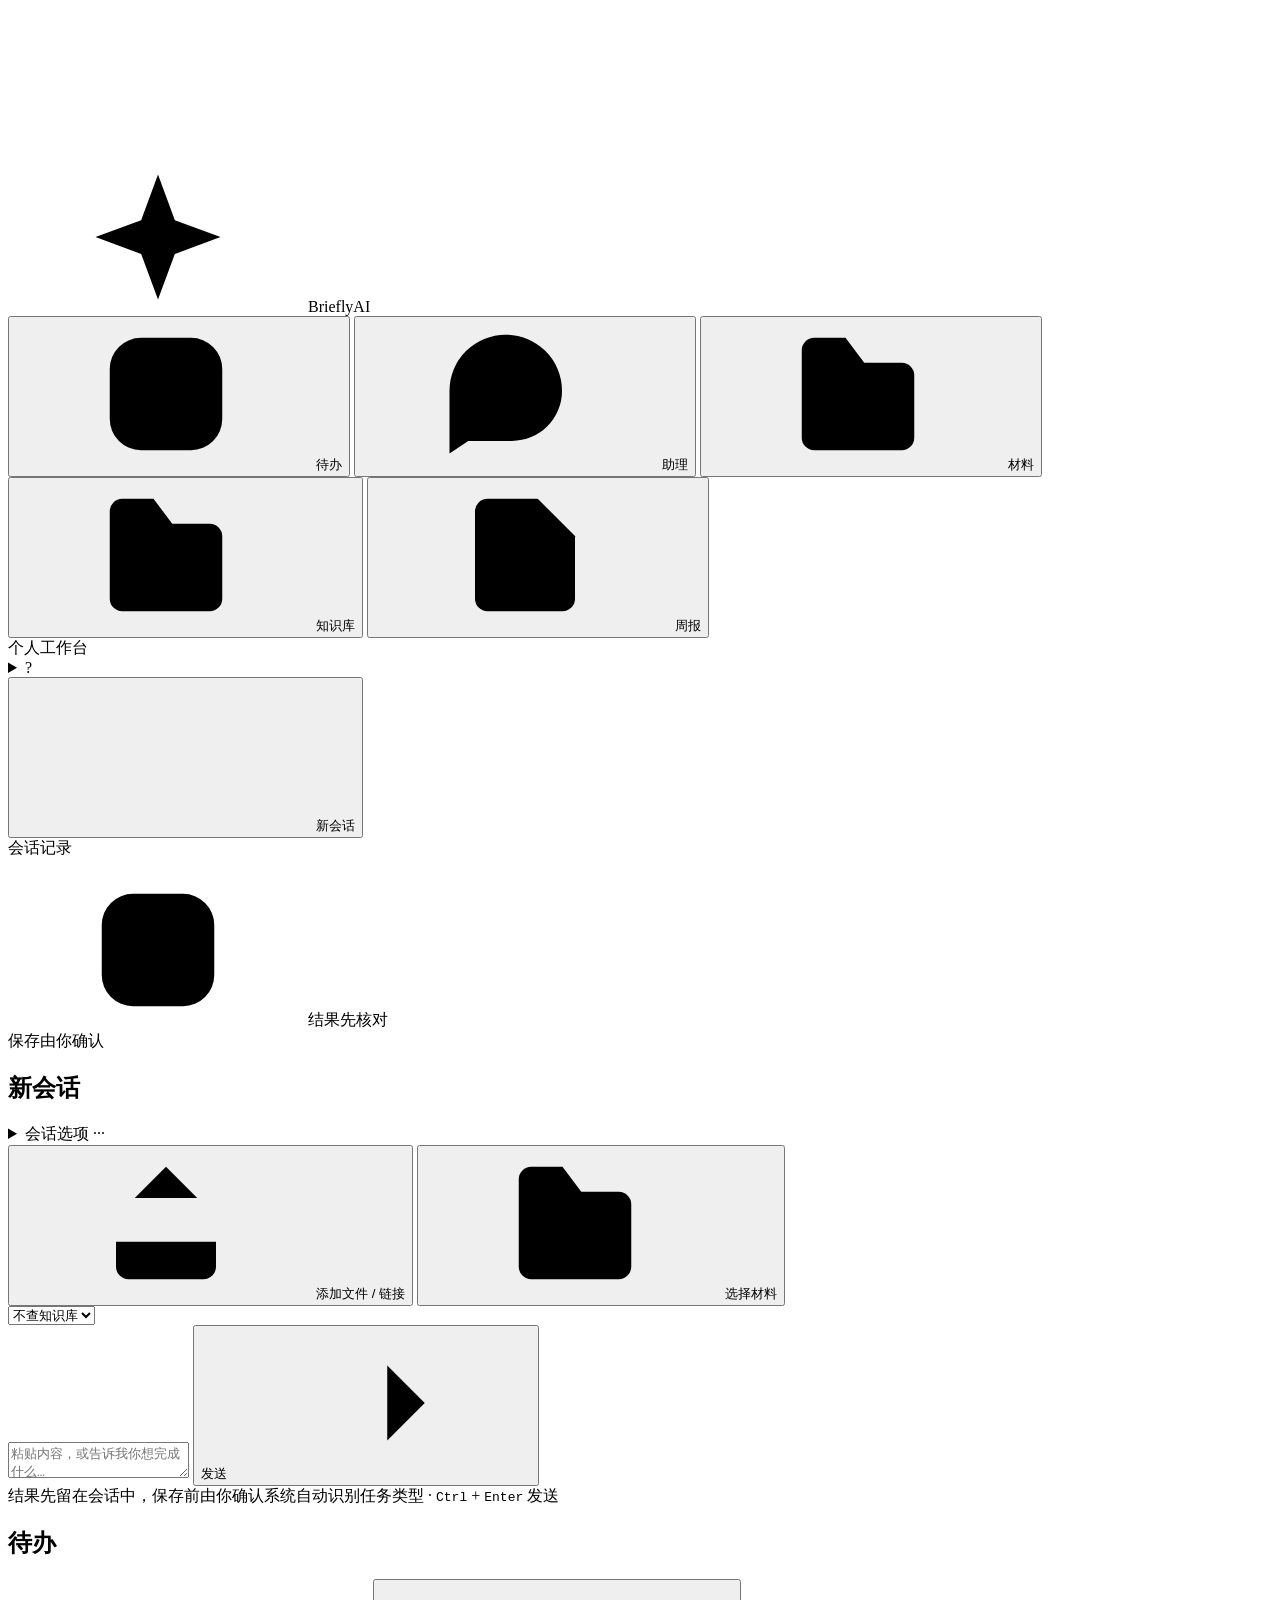
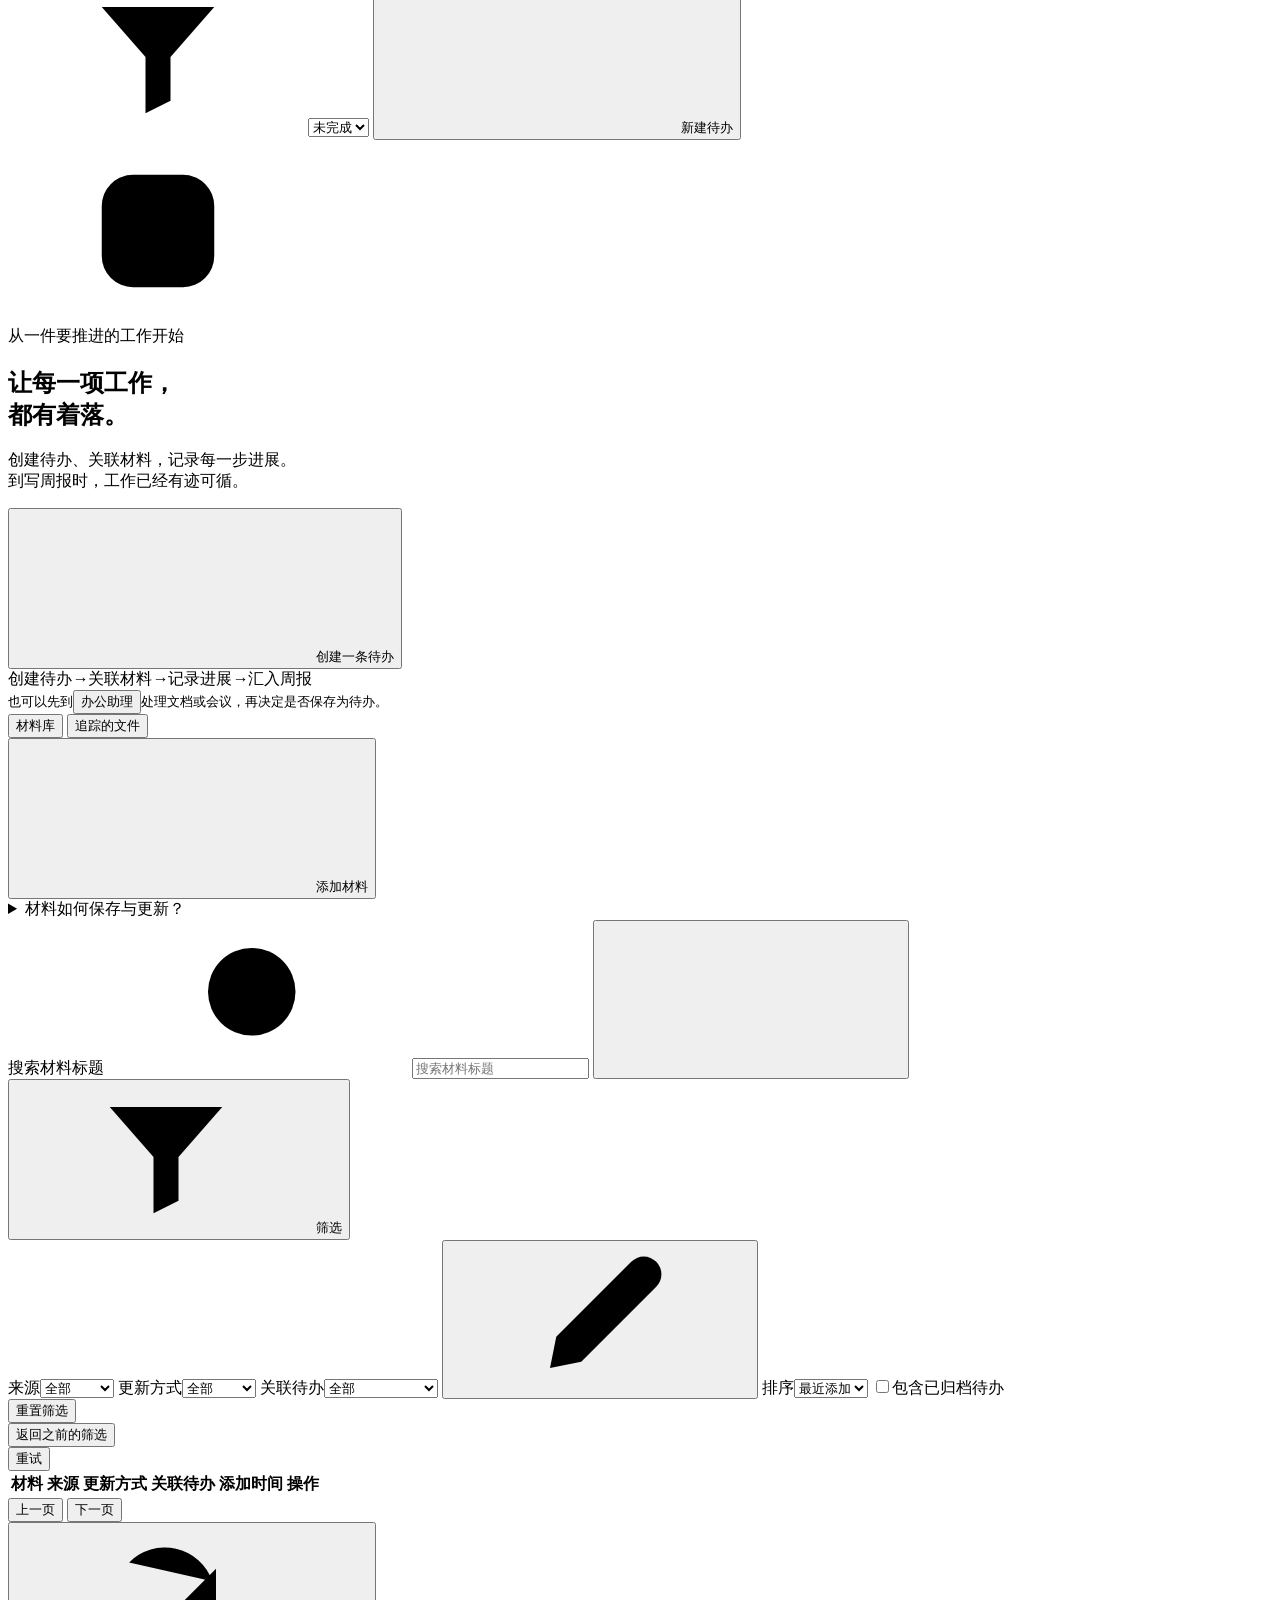
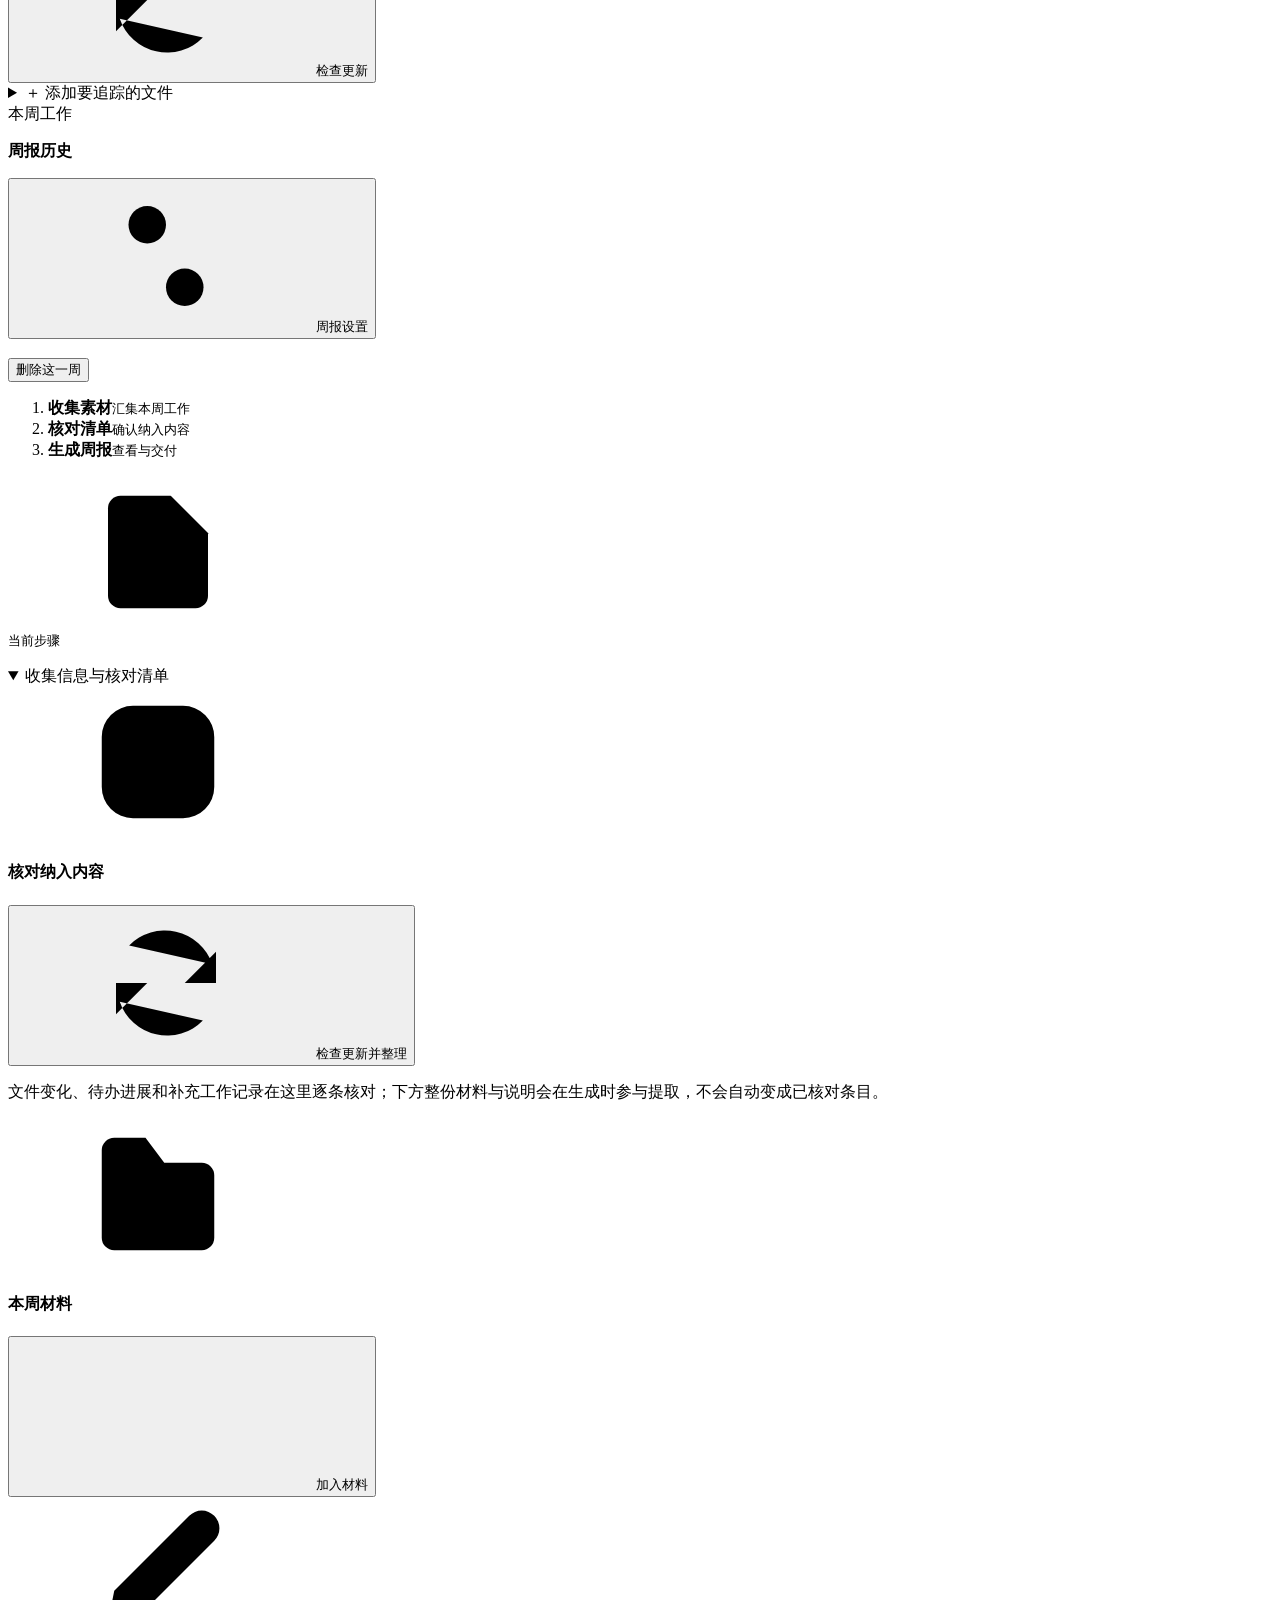
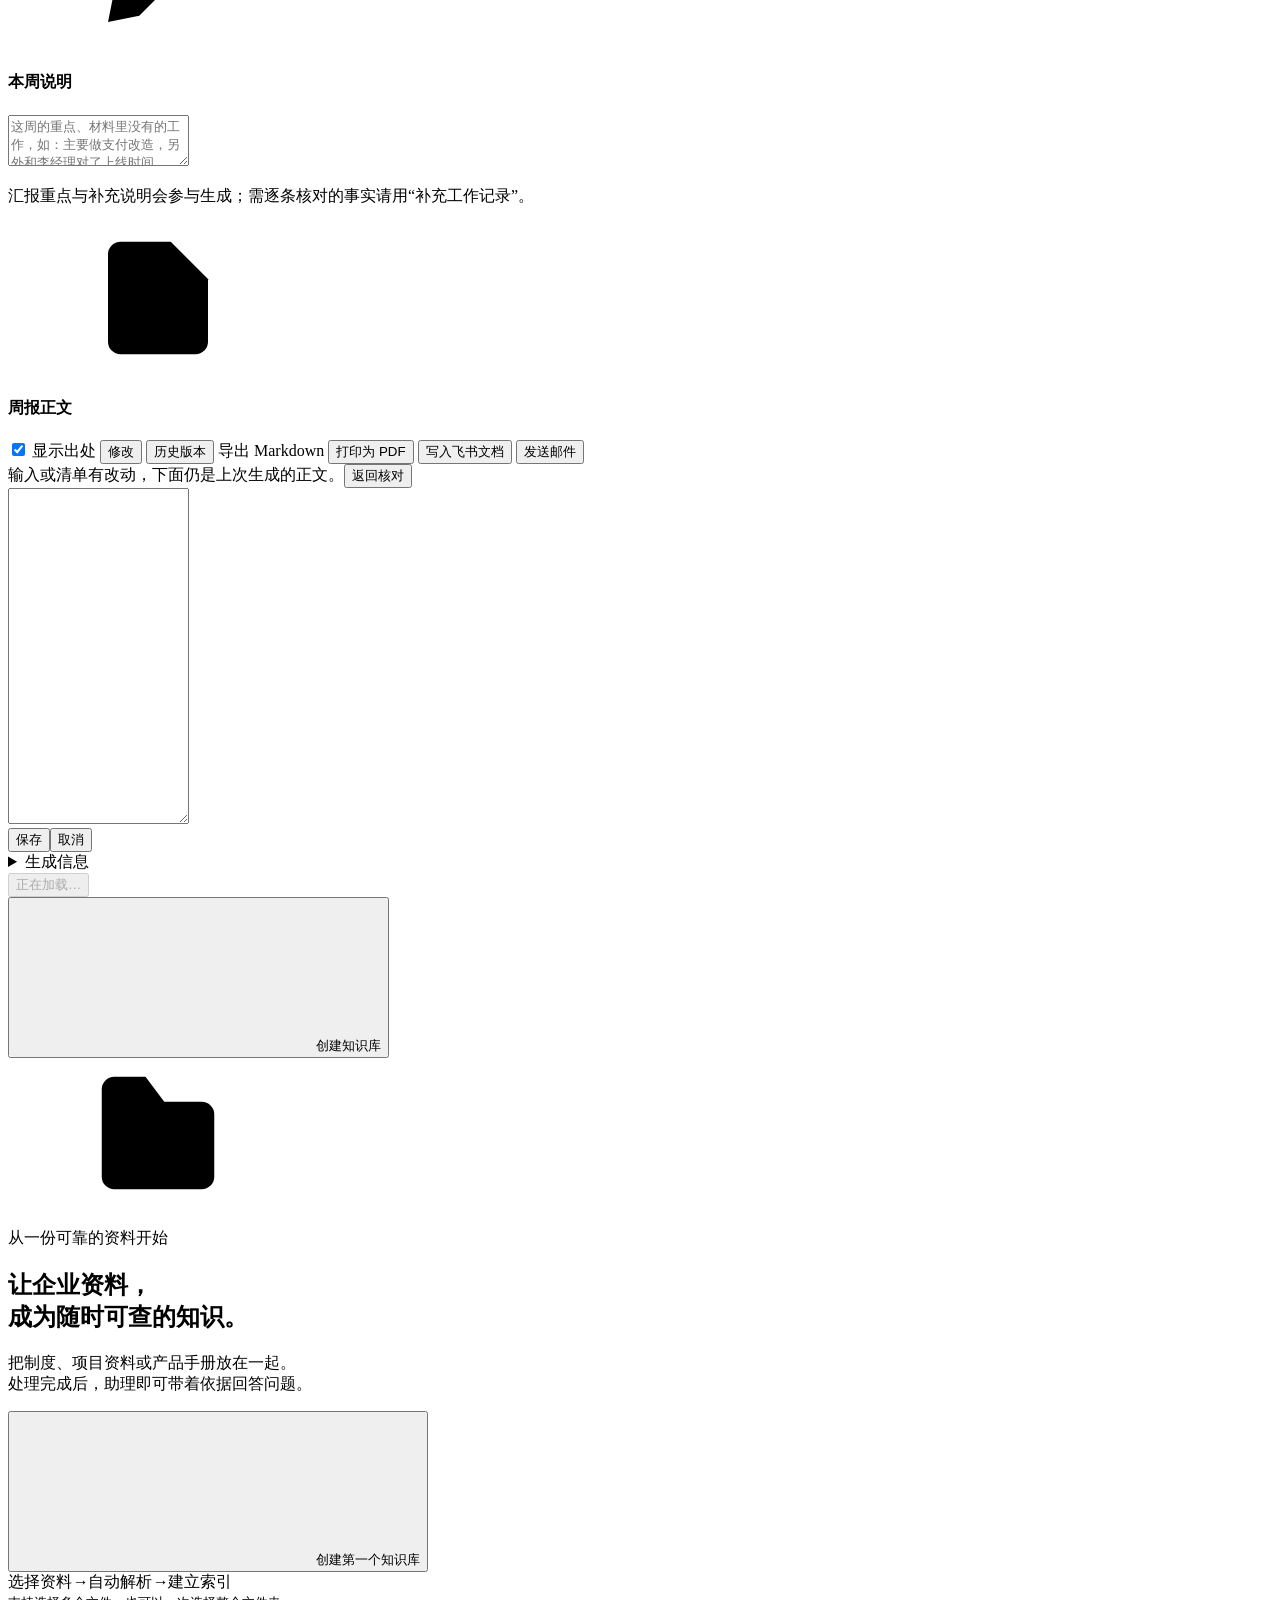
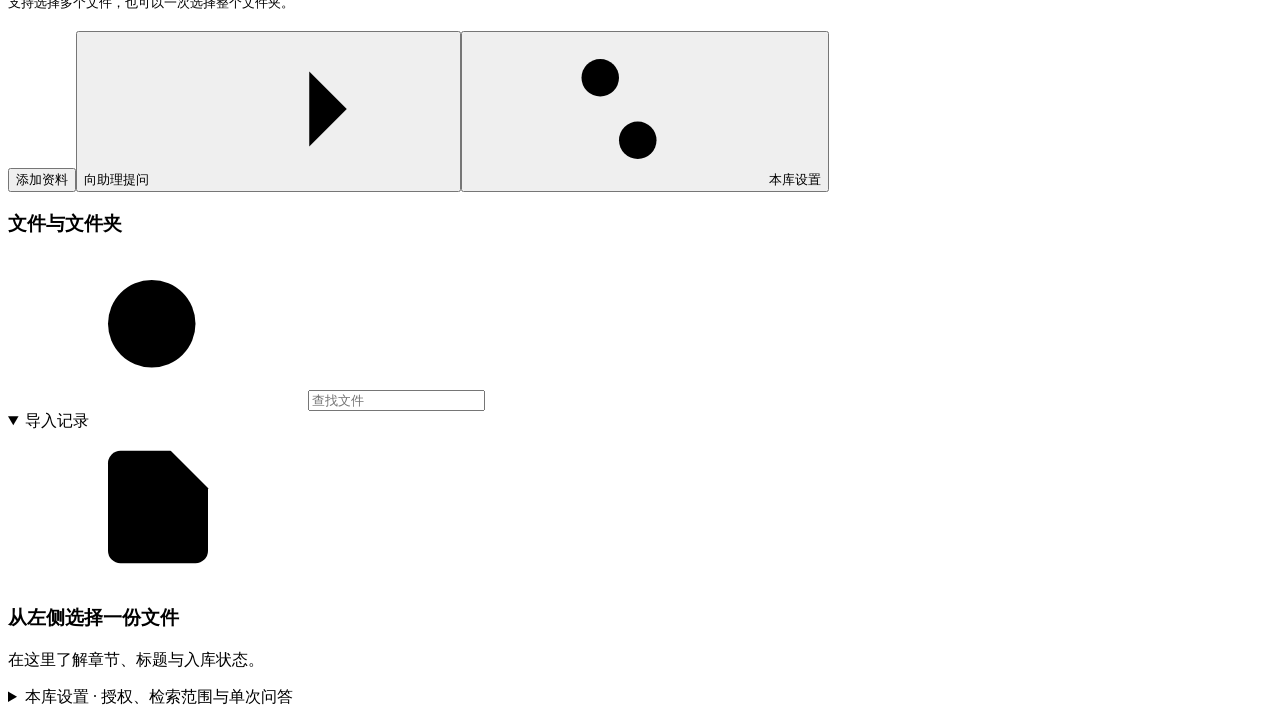
==== src/briefly/web/index.html @ 59aeee87 "refactor(web): show compact knowledge outlines and remove import review" ====
<!doctype html>
<html lang="zh-CN">
<head>
  <meta charset="utf-8">
  <meta name="viewport" content="width=device-width, initial-scale=1">
  <title>Briefly AI</title>
  <link rel="stylesheet" href="/web/style.css">
  <script src="/web/vendor/marked.min.js"></script>
  <script src="/web/vendor/purify.min.js"></script>
</head>
<body>
  <svg class="icon-sprite" xmlns="http://www.w3.org/2000/svg" aria-hidden="true"><defs>
    <symbol id="i-spark" viewBox="0 0 24 24"><path d="m12 2 2.7 7.3L22 12l-7.3 2.7L12 22l-2.7-7.3L2 12l7.3-2.7Z"/></symbol>
    <symbol id="i-chat" viewBox="0 0 24 24"><path d="M20 11.5a8 8 0 0 1-8 8H5l-3 2v-10a9 9 0 0 1 18 0Z"/><path d="M7 10h8M7 14h5"/></symbol>
    <symbol id="i-check" viewBox="0 0 24 24"><rect x="3" y="3" width="18" height="18" rx="5"/><path d="m7 12 3 3 7-7"/></symbol>
    <symbol id="i-folder" viewBox="0 0 24 24"><path d="M3 7V5a2 2 0 0 1 2-2h5l3 4h6a2 2 0 0 1 2 2v10a2 2 0 0 1-2 2H5a2 2 0 0 1-2-2V7Zm0 0h10"/></symbol>
    <symbol id="i-report" viewBox="0 0 24 24"><path d="M14 3H6a2 2 0 0 0-2 2v14a2 2 0 0 0 2 2h12a2 2 0 0 0 2-2V9Z"/><path d="M14 3v6h6M8 13h8M8 17h5"/></symbol>
    <symbol id="i-pen" viewBox="0 0 24 24"><path d="m15 4 5 5M4 20l5-1L21 7a2 2 0 0 0-4-4L5 15Z"/></symbol>
    <symbol id="i-arrow" viewBox="0 0 24 24"><path d="M5 12h14m-6-6 6 6-6 6"/></symbol>
    <symbol id="i-plus" viewBox="0 0 24 24"><path d="M12 5v14M5 12h14"/></symbol>
    <symbol id="i-search" viewBox="0 0 24 24"><circle cx="11" cy="11" r="7"/><path d="m20 20-4-4"/></symbol>
    <symbol id="i-filter" viewBox="0 0 24 24"><path d="M3 4h18l-7 8v7l-4 2v-9Z"/></symbol>
    <symbol id="i-back" viewBox="0 0 24 24"><path d="m12 5-7 7 7 7M5 12h15"/></symbol>
    <symbol id="i-close" viewBox="0 0 24 24"><path d="m6 6 12 12M18 6 6 18"/></symbol>
    <symbol id="i-upload" viewBox="0 0 24 24"><path d="M12 16V3m-5 5 5-5 5 5M4 15v4a2 2 0 0 0 2 2h12a2 2 0 0 0 2-2v-4"/></symbol>
    <symbol id="i-refresh" viewBox="0 0 24 24"><path d="M20 7v5h-5M4 17v-5h5M6.1 6a8 8 0 0 1 13.3 3M4.6 15a8 8 0 0 0 13.3 3"/></symbol>
    <symbol id="i-settings" viewBox="0 0 24 24"><path d="M4 7h16M4 17h16"/><circle cx="9" cy="7" r="3" fill="var(--panel)"/><circle cx="15" cy="17" r="3" fill="var(--panel)"/></symbol>
    <symbol id="i-tick" viewBox="0 0 24 24"><path d="m5 12 4 4L19 6"/></symbol>
    <symbol id="i-minus" viewBox="0 0 24 24"><circle cx="12" cy="12" r="9"/><path d="M8 12h8"/></symbol>
    <symbol id="i-cloud" viewBox="0 0 24 24"><path d="M7 18a5 5 0 1 1 .4-10A6 6 0 0 1 19 10a4 4 0 0 1-1 8Z"/></symbol>
    <symbol id="i-alert" viewBox="0 0 24 24"><path d="m12 3 10 18H2Z M12 9v5m0 3h.01"/></symbol>
    <symbol id="i-pause" viewBox="0 0 24 24"><path d="M9 5v14M15 5v14"/></symbol>
    <symbol id="i-play" viewBox="0 0 24 24"><path d="m8 4 12 8-12 8Z"/></symbol>
    <symbol id="i-trash" viewBox="0 0 24 24"><path d="M3 6h18M9 6V3h6v3M5 6l1 15h12l1-15M10 10v7m4-7v7"/></symbol>
  </defs></svg>
  <header class="topbar">
    <div class="brand"><span class="brand-mark"><svg class="icon" aria-hidden="true"><use href="#i-spark"/></svg></span>Briefly<span class="brand-ai">AI</span></div>
    <nav class="tabs" aria-label="工作区导航">
      <button data-tab="todos" class="active" aria-current="page"><svg class="icon" aria-hidden="true"><use href="#i-check"/></svg>待办</button>
      <button data-tab="chat"><svg class="icon" aria-hidden="true"><use href="#i-chat"/></svg>助理</button>
      <button data-tab="materials"><svg class="icon" aria-hidden="true"><use href="#i-folder"/></svg>材料</button>
      <button data-tab="knowledge"><svg class="icon" aria-hidden="true"><use href="#i-folder"/></svg>知识库</button>
      <button data-tab="weekly"><svg class="icon" aria-hidden="true"><use href="#i-report"/></svg>周报</button>
    </nav>
    <div class="workspace-label">个人工作台</div>
    <details class="help-menu"><summary aria-label="帮助与文档">?</summary><a href="/docs" target="_blank" rel="noopener">接口文档 ↗</a></details>
  </header>
  <div id="inbox" class="inbox hidden"></div>
  <div id="app-status" class="notice hidden" role="alert"></div>

  <template id="chat-welcome">
    <div class="empty welcome">
      <div class="welcome-intro">
        <div><p class="eyebrow"><span class="welcome-dot"></span> 留点时间，做更重要的事</p>
          <h2>零散的信息，<br>也能成为<span>有序的工作。</span></h2>
          <p class="welcome-description">读懂文档，理清行动，写好表达。<br>选择一件事开始，剩下的我们一起整理。</p>
        </div>
        <svg class="welcome-art" viewBox="0 0 220 190" fill="none" aria-hidden="true">
          <circle cx="110" cy="95" r="79" stroke="currentColor" stroke-dasharray="3 7" opacity=".2"/>
          <rect x="50" y="36" width="115" height="134" rx="12" transform="rotate(-12 50 36)" fill="var(--art-paper)" stroke="var(--line)"/>
          <rect x="70" y="25" width="113" height="140" rx="12" transform="rotate(8 70 25)" fill="var(--panel)" stroke="var(--line)"/>
          <path d="m90 59 52 7M87 77l65 9M84 96l40 6" stroke="currentColor" stroke-width="4" stroke-linecap="round" opacity=".2"/>
          <rect x="118" y="115" width="67" height="41" rx="12" fill="var(--accent)"/>
          <path d="m139 135 8 8 15-17" stroke="var(--on-accent)" stroke-width="3" stroke-linecap="round" stroke-linejoin="round"/>
          <path d="m49 91 5 13 13 5-13 5-5 13-5-13-13-5 13-5Z" fill="var(--orange)"/>
          <circle cx="181" cy="44" r="6" fill="var(--orange)" opacity=".5"/>
        </svg>
      </div>
      <div class="welcome-section-head"><span>今天，想先完成什么？</span><small>选择后可继续补充要求</small></div>
      <div class="start-cards">
        <button type="button" data-start="summarize"><span class="start-icon"><svg class="icon" aria-hidden="true"><use href="#i-folder"/></svg></span><b>读懂一份文档</b><span>提炼重点，让长内容更清楚</span><svg class="icon card-arrow" aria-hidden="true"><use href="#i-arrow"/></svg></button>
        <button type="button" data-start="minutes"><span class="start-icon peach"><svg class="icon" aria-hidden="true"><use href="#i-chat"/></svg></span><b>理清一次会议</b><span>整理结论，明确后续行动</span><svg class="icon card-arrow" aria-hidden="true"><use href="#i-arrow"/></svg></button>
        <button type="button" data-start="weekly"><span class="start-icon lavender"><svg class="icon" aria-hidden="true"><use href="#i-report"/></svg></span><b>写好本周周报</b><span>整理成果，先起草再核对</span><svg class="icon card-arrow" aria-hidden="true"><use href="#i-arrow"/></svg></button>
      </div>
      <div class="start-secondary"><span>也可以</span><button type="button" class="ghost" data-start="todo"><svg class="icon" aria-hidden="true"><use href="#i-check"/></svg>梳理待办</button><button type="button" class="ghost" data-start="polish"><svg class="icon" aria-hidden="true"><use href="#i-pen"/></svg>优化一段文字</button></div>
    </div>
  </template>

  <!-- 对话 -->
  <main id="tab-chat" class="tab" aria-label="助理">
    <aside class="sidebar">
      <button id="new-session" class="primary block"><svg class="icon action-icon" aria-hidden="true"><use href="#i-plus"/></svg>新会话</button>
      <div class="side-head">会话记录</div>
      <ul id="session-list" class="list"></ul>
      <div class="side-note"><svg class="icon" aria-hidden="true"><use href="#i-check"/></svg><span>结果先核对<br>保存由你确认</span></div>
    </aside>
    <section class="chat">
      <div class="chat-head">
        <h2 id="session-title">新会话</h2>
        <details class="session-options"><summary>会话选项 <span aria-hidden="true">···</span></summary><div class="stack">
          <button id="show-context" class="ghost" disabled>上下文用量</button>
          <button id="delete-session" class="ghost danger" disabled>删除会话</button>
        </div></details>
      </div>
      <div id="context-box" class="notice hidden"></div>
      <div id="chat-kb-notice" class="notice warn hidden" role="status"></div>
      <div id="messages" class="messages" role="log" aria-label="会话内容" aria-live="polite"></div>
      <form id="composer" class="composer">
        <div class="row gap wrap">
          <button type="button" id="chat-add" class="ghost"><svg class="icon action-icon" aria-hidden="true"><use href="#i-upload"/></svg>添加文件 / 链接</button>
          <button type="button" id="pick-materials" class="ghost"><svg class="icon action-icon" aria-hidden="true"><use href="#i-folder"/></svg>选择材料</button>
          <div id="picked" class="chips"></div>
          <select id="chat-kb" aria-label="查询的知识库" title="知识问题只在所选知识库内检索；不选则不查知识库">
            <option value="">不查知识库</option>
          </select>
        </div>
        <div class="row gap">
          <textarea id="input" rows="2" aria-label="消息内容" placeholder="粘贴内容，或告诉我你想完成什么…"></textarea>
          <button id="send" class="primary">发送 <svg class="icon" aria-hidden="true"><use href="#i-arrow"/></svg></button>
        </div>
        <div class="composer-caption"><span>结果先留在会话中，保存前由你确认</span><span>系统自动识别任务类型 · <kbd>Ctrl</kbd> + <kbd>Enter</kbd> 发送</span></div>
      </form>
    </section>
  </main>

  <!-- 待办 -->
  <main id="tab-todos" class="tab active" aria-label="待办">
    <section class="todo-board grow">
      <div class="todo-board-head">
        <div><h2>待办</h2><p id="todo-count" class="muted small"></p></div>
        <div class="row gap wrap">
          <label class="todo-filter-control"><svg class="icon" aria-hidden="true"><use href="#i-filter"/></svg><select id="todo-filter" aria-label="筛选待办" title="筛选待办"><option value="open">未完成</option><option value="all">全部</option><option value="archived">已归档</option></select></label>
          <button id="new-todo" class="primary"><svg class="icon action-icon" aria-hidden="true"><use href="#i-plus"/></svg>新建待办</button>
        </div>
      </div>
      <div id="todo-load-msg" class="notice hidden" role="status"></div>
      <ul id="todo-list" class="todo-tickets" aria-label="待办任务列表"></ul>
    <section class="panel grow" id="todo-empty-panel">
      <div class="empty workspace-empty"><span class="empty-icon"><svg class="icon" aria-hidden="true"><use href="#i-check"/></svg></span><p class="eyebrow">从一件要推进的工作开始</p><h2>让每一项工作，<br>都有着落。</h2><p>创建待办、关联材料，记录每一步进展。<br>到写周报时，工作已经有迹可循。</p><button type="button" class="primary" id="start-todo"><svg class="icon action-icon" aria-hidden="true"><use href="#i-plus"/></svg>创建一条待办</button><div class="empty-flow"><span>创建待办</span><i>→</i><span>关联材料</span><i>→</i><span>记录进展</span><i>→</i><span>汇入周报</span></div><small>也可以先到<button type="button" class="text-button" id="start-assistant">办公助理</button>处理文档或会议，再决定是否保存为待办。</small></div>
    </section>
    </section>
    <dialog class="panel todo-modal" id="todo-panel" aria-labelledby="todo-title">
      <div class="todo-modal-nav"><button type="button" id="todo-back" class="ghost hidden" aria-label="返回父待办"><svg class="icon action-icon" aria-hidden="true"><use href="#i-back"/></svg>返回父待办</button><button id="todo-close" class="ghost icon-close" aria-label="关闭任务详情"><svg class="icon" aria-hidden="true"><use href="#i-close"/></svg></button></div>
      <div id="todo-loading" class="notice hidden" role="status"></div>
      <div id="todo-detail-body">
      <div class="chat-head">
        <h3 id="todo-title"></h3>
        <div class="row gap wrap">
          <button type="button" id="todo-status" class="detail-status" aria-haspopup="menu" aria-expanded="false"></button>
          <button id="todo-edit" class="ghost"><svg class="icon action-icon" aria-hidden="true"><use href="#i-pen"/></svg>编辑</button>
          <button id="todo-edit-cancel" type="button" class="ghost hidden">取消</button>
          <button id="todo-edit-save" type="submit" form="todo-edit-form" class="primary hidden"><svg class="icon action-icon" aria-hidden="true"><use href="#i-tick"/></svg>保存</button>
          <button id="todo-promote" class="ghost hidden" title="解除父子关系，变成独立待办；编号、材料、活动和历史周报都保留">转为独立待办</button>
          <button id="todo-archive" class="ghost danger">归档</button>
          <button id="todo-restore" class="ghost hidden">恢复</button>
        </div>
      </div>
      <div id="todo-msg" class="notice hidden"></div>
      <div id="todo-info" class="todo-info"></div>
      <form id="todo-edit-form" class="stack hidden" aria-label="编辑任务详情">
        <label class="stack">标题<input id="todo-edit-title" name="title" maxlength="200" required></label>
        <label class="stack">说明<textarea id="todo-edit-description" name="description" rows="4"></textarea></label>
        <label class="stack">截止日期<input id="todo-edit-due" name="due" type="date"></label>
        <small class="muted">截止日期可清空；创建与完成时间由系统记录。</small>
      </form>

      <div class="todo-section">
        <div class="section-head"><h4>记录进展</h4><button id="todo-week" class="ghost small"><svg class="icon action-icon" aria-hidden="true"><use href="#i-report"/></svg>到本周周报核对</button></div>
        <form id="todo-note-form" class="row gap">
          <input id="todo-note" class="grow" maxlength="500" placeholder="简短的进展说明（可选），如：完成竞品数据收集，等待财务提供报价">
          <select id="todo-note-status" title="记录进展时是否同时修改任务状态"><option value="">不修改任务状态</option><option value="doing">同时设为进行中</option><option value="done">同时设为已完成</option><option value="todo">同时设为未开始</option></select>
          <button class="ghost">记录</button>
        </form>
        <p class="muted small">本周进展会在整理周报时进入核对清单；记录进展默认不修改任务状态。</p>
        <details class="detail-disclosure" id="todo-history-section"><summary>活动历史 <span id="todo-history-count" class="muted small"></span></summary><div id="todo-timeline" class="timeline"></div></details>
      </div>

      <div id="todo-children-box" class="todo-section">
        <div class="section-head"><h4>子待办 <span id="todo-progress" class="muted small"></span></h4>
          <button id="todo-add-child" class="ghost small"><svg class="icon action-icon" aria-hidden="true"><use href="#i-plus"/></svg>子待办</button></div>
        <div id="todo-children"></div>
      </div>


      <details class="todo-section detail-disclosure" id="todo-material-section"><summary>关联材料 <span id="todo-material-count" class="muted small"></span></summary>
        <div class="section-head"><h4>材料</h4>
          <div class="row gap">
            <label class="button ghost small" tabindex="0" role="button" title="从本机选文件：存进材料库并关联到这个待办"><svg class="icon action-icon" aria-hidden="true"><use href="#i-upload"/></svg>上传文件<input type="file" id="todo-upload" multiple accept=".txt,.md,.doc,.docx,.pdf,.xlsx,.xls,.csv,.pptx,.ppt,.png,.jpg,.jpeg,.bmp,.tif,.tiff,.webp" hidden></label>
            <button id="todo-pick" class="ghost small" title="从材料库里已有的材料（包括导入的飞书文档）中选择"><svg class="icon action-icon" aria-hidden="true"><use href="#i-folder"/></svg>从材料库选择</button>
          </div></div>
        <div id="todo-materials"></div>
        <small class="muted">解除关联不会删除材料。追踪（检查原文件的修改）在“材料”页开启；本机上传的是一份副本，不能追踪原文件。</small>
      </details>

      <details class="todo-section detail-disclosure" id="todo-report-section"><summary>相关周报 <span id="todo-report-count" class="muted small"></span></summary><div id="todo-reports"></div></details>
      </div>
    </dialog>
  </main>

  <!-- 材料 -->
  <main id="tab-materials" class="tab" aria-label="材料">
    <section class="panel grow">
      <div class="chat-head">
        <nav class="subtabs" id="mat-tabs">
          <button data-mt="library" class="active">材料库</button>
          <button data-mt="tracked">追踪的文件 <span id="tracked-count" class="muted"></span></button>
        </nav>
        <div class="row gap wrap">
          <button id="open-add" class="primary"><svg class="icon action-icon" aria-hidden="true"><use href="#i-plus"/></svg>添加材料</button>
        </div>
      </div>
      <div id="mat-library">
        <details class="library-guide"><summary>材料如何保存与更新？</summary><p class="muted small">上传、粘贴、导入的材料是添加时内容的一份副本，之后原文件改了也不会变。
          飞书文档可以<b>开启追踪</b>：每个工作日检查修改，变化进入周报的审核清单；追踪中的文档在这里显示<b>最新版本</b>。
          本机文件在“追踪的文件”里添加路径。</p></details>
        <div id="lib-toolbar" class="lib-toolbar" role="search" aria-label="查找材料">
          <div class="lib-search">
            <label for="lib-q" class="visually-hidden">搜索材料标题</label>
            <svg class="icon" aria-hidden="true"><use href="#i-search"/></svg>
            <input id="lib-q" type="search" placeholder="搜索材料标题" maxlength="200" autocomplete="off">
            <button type="button" id="lib-q-clear" class="ghost small icon-only hidden" aria-label="清空搜索"><svg class="icon" aria-hidden="true"><use href="#i-close"/></svg></button>
          </div>
          <button type="button" id="lib-filter-toggle" class="ghost lib-filter-toggle" aria-expanded="false" aria-controls="lib-filters" aria-label="筛选"><svg class="icon action-icon" aria-hidden="true"><use href="#i-filter"/></svg>筛选<span id="lib-filter-count" class="filter-count"></span></button>
          <div id="lib-filters" class="lib-filters">
            <label>来源<select id="lib-source"><option value="all">全部</option><option value="file">本机文件</option><option value="paste">粘贴文字</option><option value="feishu">飞书</option></select></label>
            <label>更新方式<select id="lib-tracking"><option value="all">全部</option><option value="tracked">追踪中</option><option value="fixed">固定副本</option></select></label>
            <label>关联待办<select id="lib-relation"><option value="all">全部</option><option value="unlinked">未关联待办</option><option value="todo">选择具体待办…</option></select></label>
            <button type="button" id="lib-todo-chip" class="ghost small lib-todo-chip hidden" aria-label="更换筛选的待办"><span id="lib-todo-chip-text"></span><svg class="icon action-icon" aria-hidden="true"><use href="#i-pen"/></svg></button>
            <label>排序<select id="lib-sort"><option value="newest">最近添加</option><option value="oldest">最早添加</option><option value="title">标题</option></select></label>
            <label class="toggle"><input type="checkbox" id="lib-archived">包含已归档待办</label>
          </div>
        </div>
        <div class="lib-status">
          <span id="lib-count" class="muted small" aria-live="polite"></span>
          <button type="button" id="lib-reset" class="text-button hidden">重置筛选</button>
        </div>
        <div id="lib-batch" class="notice lib-batch hidden"><span id="lib-batch-text"></span><button type="button" id="lib-batch-leave" class="ghost small">返回之前的筛选</button></div>
        <div id="lib-error" class="notice error hidden" role="alert"><span id="lib-error-text"></span> <button type="button" id="lib-retry" class="ghost small">重试</button></div>
        <div id="material-msg" class="notice hidden"></div>
        <div class="table-wrap">
          <table class="table lib-table">
            <thead><tr><th>材料</th><th>来源</th><th>更新方式</th><th>关联待办</th><th>添加时间</th><th><span class="visually-hidden">操作</span></th></tr></thead>
            <tbody id="material-rows"></tbody>
          </table>
        </div>
        <nav id="lib-pager" class="lib-pager hidden" aria-label="材料分页">
          <button type="button" id="lib-prev" class="ghost small">上一页</button>
          <span id="lib-page" class="muted small"></span>
          <button type="button" id="lib-next" class="ghost small">下一页</button>
        </nav>
      </div>
      <div id="mat-tracked" class="hidden">
        <div class="row gap wrap plan-bar">
          <span id="tracked-label" class="muted"></span>
          <span class="grow"></span>
          <button id="scan-btn" class="ghost"><svg class="icon action-icon" aria-hidden="true"><use href="#i-refresh"/></svg>检查更新</button>
        </div>
        <div id="tracking-msg" class="notice hidden"></div>
        <div id="source-tree" class="tree"></div>
        <details class="meta" id="add-source-box">
          <summary>＋ 添加要追踪的文件</summary>
          <div class="stack">
            <textarea id="source-paths" rows="2" placeholder="文件或文件夹的完整路径，或飞书文档链接，每行一个，如 D:\项目\方案.docx"></textarea>
            <div class="row gap"><label class="toggle"><input type="checkbox" id="source-recursive" checked> 文件夹包含子文件夹</label><button id="source-add" class="ghost"><svg class="icon action-icon" aria-hidden="true"><use href="#i-plus"/></svg>添加</button></div>
            <small class="muted">添加后立即记录初始版本，之后每个工作日自动检查更新；变化进入周报的审核清单。连接飞书后，也可以在“飞书云空间”里直接点“追踪”。</small>
          </div>
        </details>
      </div>
    </section>
  </main>

  <!-- 周报：一周一份。自动或手动整理清单，用户核对后生成正文。 -->
  <main id="tab-weekly" class="tab" aria-label="周报">
    <aside class="sidebar weekly-side">
      <div class="side-head">本周工作</div>
      <ul id="week-current" class="list"></ul>
      <div class="side-head"><b>周报历史</b></div>
      <ul id="weekly-list" class="list"></ul>
      <button id="open-settings" class="ghost block"><svg class="icon action-icon" aria-hidden="true"><use href="#i-settings"/></svg>周报设置</button>
    </aside>
    <section class="panel grow week-panel" id="week-panel" inert>
      <div class="chat-head">
        <h3 id="week-title"></h3>
        <div class="row gap wrap">
          <span id="week-status" class="status-pill"></span>
          <span id="week-auto" class="muted small"></span>
          <button id="week-delete" class="ghost danger small hidden" title="删除这一周的清单和正文；待办、材料、追踪历史不受影响">删除这一周</button>
        </div>
      </div>
      <div id="week-msg" class="notice hidden"></div>
      <div id="week-notes"></div>
      <ol class="week-steps" aria-label="正式周报流程"><li><span class="step-dot" aria-hidden="true"></span><b>收集素材</b><small>汇集本周工作</small></li><li><span class="step-dot" aria-hidden="true"></span><b>核对清单</b><small>确认纳入内容</small></li><li><span class="step-dot" aria-hidden="true"></span><b>生成周报</b><small>查看与交付</small></li></ol>
      <div class="week-stage-card"><span class="week-stage-icon"><svg class="icon" aria-hidden="true"><use href="#i-report"/></svg></span><div><small>当前步骤</small><p id="week-stage" class="notice"></p></div></div>

      <details class="week-section" id="week-inputs" open>
        <summary>收集信息与核对清单</summary>
      <section class="week-section">
        <div class="section-head">
          <div class="week-section-title"><span class="week-section-icon"><svg class="icon" aria-hidden="true"><use href="#i-check"/></svg></span><h4>核对纳入内容</h4></div><div id="week-counts" class="week-counts" aria-label="核对进度"></div>
          <button id="week-prepare" class="ghost small" title="检查文件更新，把这一周新的文件变化和待办进展整理进清单"><svg class="icon action-icon" aria-hidden="true"><use href="#i-refresh"/></svg>检查更新并整理</button>
        </div>
        <div id="week-checklist"></div>
        <p class="muted small">文件变化、待办进展和补充工作记录在这里逐条核对；下方整份材料与说明会在生成时参与提取，不会自动变成已核对条目。</p>
      </section>

      <div class="weekly-sources-grid"><section class="week-section weekly-source-card">
        <div class="section-head"><div class="week-section-title"><span class="week-section-icon"><svg class="icon" aria-hidden="true"><use href="#i-folder"/></svg></span><h4>本周材料</h4></div>
          <button id="week-pick" class="ghost material-cta"><svg class="icon action-icon" aria-hidden="true"><use href="#i-plus"/></svg>加入材料</button></div>
        <div id="week-materials"></div>
      </section>

      <section class="week-section weekly-source-card">
        <div class="section-head"><div class="week-section-title"><span class="week-section-icon"><svg class="icon" aria-hidden="true"><use href="#i-pen"/></svg></span><h4>本周说明</h4></div><span id="week-note-state" class="muted small"></span></div>
        <textarea id="week-note" rows="3" placeholder="这周的重点、材料里没有的工作，如：主要做支付改造，另外和李经理对了上线时间"></textarea>
        <p class="week-field-hint">汇报重点与补充说明会参与生成；需逐条核对的事实请用“补充工作记录”。</p>
      </section></div>
      </details>

      <section class="week-section hidden" id="week-report-box">
        <div class="section-head">
          <div class="week-section-title"><span class="week-section-icon"><svg class="icon" aria-hidden="true"><use href="#i-report"/></svg></span><h4>周报正文</h4></div>
          <div class="row gap wrap" id="weekly-actions">
            <label class="toggle"><input type="checkbox" id="show-tags" checked> 显示出处</label>
            <button id="edit-weekly" class="ghost small">修改</button>
            <button id="versions-weekly" class="ghost small">历史版本</button>
            <a id="export-md" class="button ghost small">导出 Markdown</a>
            <button id="print-weekly" class="ghost small">打印为 PDF</button>
            <button id="feishu-weekly" class="ghost small feishu-only hidden">写入飞书文档</button>
            <button id="mail-weekly" class="ghost small mail-only hidden">发送邮件</button>
          </div>
        </div>
        <div id="weekly-status" class="notice hidden"></div>
        <div id="weekly-feishu" class="notice hidden"></div>
        <div id="weekly-mail" class="notice hidden"></div>
        <div id="weekly-reminders" class="notice warn hidden"></div>
        <div id="weekly-warnings" class="notice hidden"></div>
        <div id="report-stale" class="notice warn hidden" role="status">输入或清单有改动，下面仍是上次生成的正文。<button type="button" class="ghost small" id="return-review">返回核对</button></div>
      <article id="weekly-preview" class="markdown report"></article>
        <div id="weekly-editor" class="stack hidden">
          <textarea id="weekly-text" rows="22"></textarea>
          <div class="row gap"><button id="save-weekly" class="primary">保存</button><button id="cancel-edit" class="ghost">取消</button></div>
        </div>
        <div id="weekly-todos" class="todo-refs hidden"></div>
        <details id="weekly-meta" class="meta"><summary>生成信息</summary><div id="weekly-meta-body"></div></details>
      </section>

      <div class="week-foot">
        <span id="week-hint" class="muted"></span>
        <button id="week-go" class="primary" disabled>正在加载…</button>
      </div>
    </section>
  </main>

  <!-- 通用弹窗：提示、确认、输入（代替浏览器自带的 alert / confirm / prompt） -->
  <dialog id="ui-dialog">
    <form id="ui-form" class="stack" method="dialog">
      <h3 id="ui-title"></h3>
      <div id="ui-message" class="ui-message"></div>
      <div id="ui-fields" class="stack"></div>
      <div id="ui-error" class="danger small hidden"></div>
      <div class="row gap end">
        <button type="button" id="ui-cancel" class="ghost">取消</button>
        <button type="submit" id="ui-ok" class="primary">确定</button>
      </div>
    </form>
  </dialog>

  <!-- 添加材料 -->
  <dialog id="add-dialog" class="material-intake" aria-labelledby="add-title">
    <div class="dialog-head"><h3 id="add-title">添加材料</h3><button type="button" class="ghost small" data-close aria-label="关闭添加材料"><svg class="icon" aria-hidden="true"><use href="#i-close"/></svg></button></div>
    <p class="intake-description muted">选择内容来源，导入后保存到共用材料库。</p><nav class="subtabs intake-tabs" id="add-tabs" aria-label="选择材料来源"><button type="button" data-add="upload" class="active">本机文件</button><button type="button" data-add="paste">粘贴文字</button><button type="button" data-add="cloud">飞书</button></nav>
    <div class="intake-grid"><section class="intake-local" aria-labelledby="local-title">
    <h4 id="local-title"><svg class="icon" aria-hidden="true"><use href="#i-folder"/></svg> 本地文件与文字</h4>
    <details class="meta intake-options"><summary>需要持续关注原文件的修改？</summary><p class="muted small">当前导入保存一份副本。持续关注本机原文件时，需要另外添加原路径。</p><div class="row gap wrap"><button type="button" class="ghost" id="add-current">处理当前内容（固定副本）</button><button type="button" class="ghost" id="add-follow">持续关注后续修改</button></div></details>

    <div id="add-upload" class="add-pane">
      <label class="drop" id="drop">
        <input type="file" id="file" multiple accept=".txt,.md,.doc,.docx,.pdf,.xlsx,.xls,.csv,.pptx,.ppt,.png,.jpg,.jpeg,.bmp,.tif,.tiff,.webp">
        <span class="upload-visual" aria-hidden="true"><svg class="icon"><use href="#i-upload"/></svg></span><span>点击或拖入文件（可多选）<br><small>txt / md / doc / docx / pdf / xlsx / xls / csv / pptx / ppt / 图片（png、jpg 等，本地识别文字），单个不超过 10MB</small></span>
      </label>
    </div>
    <form id="paste-form" class="add-pane stack hidden">
      <input id="paste-title" placeholder="标题（可不填）">
      <textarea id="paste-content" rows="10" placeholder="粘贴文字内容"></textarea>
      <div class="row end"><button class="primary">保存为材料</button></div>
    </form>


    </section>
    <section id="cloud-intake" class="hidden"><nav class="subtabs" id="cloud-tabs" aria-label="飞书导入方式"><button type="button" data-add="cloud">从云空间选择</button><button type="button" data-add="link">粘贴飞书链接</button></nav>    <form id="feishu-form" class="add-pane stack hidden">
      <input id="feishu-url" placeholder="粘贴飞书文档、知识库页面、多维表格或妙记链接">
      <small class="muted">导入的是现在的内容；飞书文档导入后，可以在材料库的“追踪”一栏开启追踪。没连接飞书账号时，需要先在文档右上角“…→ 更多 → 添加文档应用”把应用加进来。要从自己的云空间里挑选，用“飞书云空间”。</small>
      <div class="row end"><button class="primary">读取飞书内容</button></div>
    </form><section id="drive-panel" aria-labelledby="drive-title">
    <h4 id="drive-title"><svg class="icon" aria-hidden="true"><use href="#i-folder"/></svg> 飞书云空间</h4>
    <div id="feishu-account" class="stack"></div>
    <div id="feishu-browser" class="stack hidden">
      <form id="drive-search" class="row gap"><input id="drive-q" placeholder="搜索云文档、知识库（30 字以内）" style="flex:1"><button class="ghost">搜索</button></form>
      <div class="row gap drive-nav">
        <button type="button" id="drive-back" class="ghost small hidden">← 返回文件夹</button>
        <div id="drive-path" class="crumbs grow"></div>
      </div>
      <div class="drive-head">
        <label class="toggle"><input type="checkbox" id="drive-all"> 全选</label>
        <span id="drive-count" class="muted"></span>
      </div>
      <ul id="drive-list" class="drive-list"></ul>
      <div class="row gap wrap dialog-foot">
        <span id="drive-selected" class="muted">未选择</span>
        <button type="button" id="drive-clear" class="ghost small hidden">清空</button>
        <span class="grow"></span>
        <button type="button" id="drive-track" class="ghost" disabled title="每个工作日检查修改，变化进入周报的审核清单；不存进材料库"><svg class="icon action-icon" aria-hidden="true"><use href="#i-refresh"/></svg>追踪</button>
        <button type="button" id="drive-import" class="primary" disabled title="保存现在的内容到材料库，用来对话、总结"><svg class="icon action-icon" aria-hidden="true"><use href="#i-upload"/></svg>导入为材料</button>
      </div>
      <p class="muted small drive-hint"><b>导入为材料</b>：保存现在的内容，之后不会更新（导入后也可以在材料库里开启追踪）。
        <b>追踪</b>：每个工作日检查修改，变化进入周报的审核清单；文件夹会整个追踪，以后新放进去的文档也会纳入。</p>
      <div id="drive-msg" class="notice hidden" role="status"></div>
    </div>
    </section></section></div><div id="add-msg" class="notice hidden" role="status"></div><div id="import-next" class="row gap wrap hidden" aria-label="使用已导入的材料"></div>
  </dialog>

  <!-- 编辑工作记录 -->
  <dialog id="evidence-dialog">
    <h3 id="evidence-dialog-title"></h3>
    <form id="evidence-form" class="stack">
      <input id="ev-title" placeholder="标题">
      <textarea id="ev-desc" rows="4" placeholder="描述"></textarea>
      <select id="ev-category">
        <option value="done">已完成</option><option value="in_progress">进行中</option><option value="plan">计划</option>
        <option value="issue">问题风险</option><option value="other">其他</option>
      </select>
      <div id="ev-split-hint" class="muted hidden">拆分：每行一条，“标题｜描述”，至少两行</div>
      <textarea id="ev-split" rows="4" class="hidden" placeholder="编写灰度方案｜补充灰度发布方案&#10;推进压测｜压测完成 50%"></textarea>
      <div class="row gap end"><button type="button" class="ghost" onclick="this.closest('dialog').close()">取消</button><button class="primary">保存</button></div>
    </form>
  </dialog>

  <!-- 从材料库选择（待办、本周材料共用） -->
  <dialog id="mat-picker" class="wide">
    <div class="dialog-head"><h3 id="mat-picker-title">从材料库选择</h3><button type="button" class="ghost small" data-close aria-label="关闭弹窗"><svg class="icon" aria-hidden="true"><use href="#i-close"/></svg></button></div>
    <div class="picker-filters">
      <label for="mat-picker-q" class="visually-hidden">按标题搜索材料</label>
      <input id="mat-picker-q" type="search" placeholder="按标题搜索" autocomplete="off">
      <label>来源<select id="mat-picker-source"><option value="all">全部</option><option value="file">本机文件</option><option value="paste">粘贴文字</option><option value="feishu">飞书</option></select></label>
      <label>更新方式<select id="mat-picker-tracking"><option value="all">全部</option><option value="tracked">追踪中</option><option value="fixed">固定副本</option></select></label>
    </div>
    <div id="mat-picker-list" class="checklist picker-list"></div>
    <div class="row gap end"><span id="mat-picker-count" class="muted grow"></span><button id="mat-picker-done" class="primary"><svg class="icon action-icon" aria-hidden="true"><use href="#i-tick"/></svg>确定</button></div>
  </dialog>

  <!-- 材料详情：在材料库上方弹出，关闭后回到原来的列表位置 -->
  <dialog class="panel todo-modal material-modal" id="material-panel" aria-labelledby="material-title">
    <div class="material-nav"><span>材料详情</span><button type="button" id="material-close" class="ghost icon-close" aria-label="关闭材料详情"><svg class="icon" aria-hidden="true"><use href="#i-close"/></svg></button></div>
    <div id="material-detail"></div>
  </dialog>

  <!-- 材料库：按具体待办筛选 -->
  <dialog id="lib-todo-dialog" class="wide" aria-labelledby="lib-todo-title">
    <div class="dialog-head"><h3 id="lib-todo-title">按待办查看材料</h3><button type="button" class="ghost small" data-close aria-label="关闭弹窗"><svg class="icon" aria-hidden="true"><use href="#i-close"/></svg></button></div>
    <label for="lib-todo-q" class="visually-hidden">搜索待办标题</label>
    <input id="lib-todo-q" type="search" placeholder="搜索待办标题" style="width:100%;margin-bottom:8px" autocomplete="off">
    <label class="toggle small"><input type="checkbox" id="lib-todo-archived">包含已归档待办</label>
    <p class="muted small">子待办会同时显示从父待办共享的材料。</p>
    <div id="lib-todo-list" class="picker-list lib-todo-list"></div>
  </dialog>

  <!-- 周报设置 -->
  <dialog id="settings-dialog" class="wide">
    <div class="dialog-head"><h3>周报设置</h3><button type="button" class="ghost small" data-close aria-label="关闭弹窗"><svg class="icon" aria-hidden="true"><use href="#i-close"/></svg></button></div>
    <div class="stack">
      <h4>每周定时</h4>
      <label class="toggle"><input type="checkbox" id="set-schedule-on"> 每周自动整理：检查更新、整理清单并提醒你核对；确认后才生成正文</label>
      <div class="row gap wrap"><select id="set-weekday"></select><input type="time" id="set-time" value="16:30"></div>
      <small class="muted" id="set-next"></small>
      <div id="set-runs" class="small"></div>
      <small class="muted">需要 briefly-api 在运行；也可以用系统计划任务定时执行 briefly weekly run-due。</small>
      <h4>生成时默认填写</h4>
      <div class="row gap wrap">
        <label>读者 <input id="set-audience" placeholder="如 直属上级、导师"></label>
        <label>署名 <input id="set-author" placeholder="写在周报上的名字"></label>
      </div>
      <h4>你在文档里的名字</h4>
      <input id="set-owners" placeholder="Word 修订作者、飞书里的姓名，可多个，逗号分隔">
      <small class="muted">用来判断文件的改动是不是你做的；不填也能用，每条记录由你自己确认。</small>
      <div class="row gap end"><button type="button" class="ghost" data-close>取消</button><button id="settings-save" class="primary"><svg class="icon action-icon" aria-hidden="true"><use href="#i-tick"/></svg>保存</button></div>
    </div>
  </dialog>

  <!-- 选择材料弹窗 -->
  <dialog id="picker">
    <h3>选择对话用的材料</h3>
    <label for="picker-q" class="visually-hidden">按标题搜索材料</label>
    <input id="picker-q" type="search" placeholder="按标题搜索" autocomplete="off" style="width:100%;margin-bottom:8px">
    <div id="picker-list" class="checklist picker-list"></div>
    <div class="row gap end"><button id="picker-done" class="primary"><svg class="icon action-icon" aria-hidden="true"><use href="#i-tick"/></svg>确定</button></div>
  </dialog>

  <main id="tab-knowledge" class="tab" aria-label="知识库">
    <section class="panel grow knowledge-workspace">
      <div id="kb-library-bar" class="hidden" role="group" aria-label="知识库管理"><div id="kb-base-cards" aria-label="选择知识库"></div>
        <button id="kb-open-create" class="primary"><svg class="icon action-icon" aria-hidden="true"><use href="#i-plus"/></svg>创建知识库</button>
        <select id="kb-select" hidden aria-label="当前知识库"><option value="">选择知识库</option></select></div>
      <div id="kb-empty" class="kb-empty hidden">
        <div class="workspace-empty"><span class="empty-icon"><svg class="icon" aria-hidden="true"><use href="#i-folder"/></svg></span>
          <p class="eyebrow">从一份可靠的资料开始</p><h2>让企业资料，<br>成为随时可查的知识。</h2>
          <p>把制度、项目资料或产品手册放在一起。<br>处理完成后，助理即可带着依据回答问题。</p>
          <button id="kb-empty-create" class="primary"><svg class="icon action-icon" aria-hidden="true"><use href="#i-plus"/></svg>创建第一个知识库</button>
          <div class="empty-flow"><span>选择资料</span><i>→</i><span>自动解析</span><i>→</i><span>建立索引</span></div>
          <small class="muted">支持选择多个文件，也可以一次选择整个文件夹。</small>
        </div>
      </div>
      <div id="kb-create-progress" class="hidden" role="status" aria-live="polite"></div>
      <p id="kb-message" role="status" class="muted small"></p>
      <div id="kb-content" class="hidden" role="region" aria-labelledby="kb-current-name">
        <div class="kb-content-heading"><div><h3 id="kb-current-name"></h3><p id="kb-library-summary" class="muted small"></p></div><div class="row gap wrap"><button id="kb-open-upload" class="primary">添加资料</button><button id="kb-to-chat" class="ghost">向助理提问 <svg class="icon action-icon" aria-hidden="true"><use href="#i-arrow"/></svg></button><button id="kb-open-settings" class="ghost" aria-controls="kb-library-settings" aria-expanded="false"><svg class="icon action-icon" aria-hidden="true"><use href="#i-settings"/></svg>本库设置</button></div></div>
        <div id="kb-transfers" aria-live="polite"></div>
        <div class="kb-explorer">
          <aside class="kb-file-panel" aria-label="知识库文件"><div class="kb-tree-heading"><h3>文件与文件夹</h3><label class="kb-tree-search"><svg class="icon" aria-hidden="true"><use href="#i-search"/></svg><input id="kb-file-search" type="search" placeholder="查找文件" aria-label="查找知识库文件"></label></div>
            <div id="kb-documents"></div><details id="kb-import-history" open><summary>导入记录 <span id="kb-import-count"></span></summary><div id="kb-jobs" aria-live="polite"></div></details>
          </aside>
          <section id="kb-inspector" class="kb-inspector" aria-label="文件结构" aria-live="polite"><div class="kb-inspector-empty"><span class="empty-icon"><svg class="icon" aria-hidden="true"><use href="#i-report"/></svg></span><h3>从左侧选择一份文件</h3><p class="muted">在这里了解章节、标题与入库状态。</p></div></section>
        </div>
        <details id="kb-library-settings" class="kb-settings"><summary>本库设置 · 授权、检索范围与单次问答</summary><section class="knowledge-section"><h3>单次问答</h3>
          <p class="muted small">日常提问与连续追问可使用上方「向助理提问」。此处保留单次核验及其范围设置。</p>
          <label><input id="kb-all" type="checkbox" checked> 检索当前库全部有效文档</label>
          <label class="stack" for="kb-question">问题<textarea id="kb-question" rows="3" maxlength="4000" placeholder="例如：上海住宿上限及适用对象是什么？"></textarea></label>
          <label class="knowledge-consent"><input id="kb-external" type="checkbox"> 允许本知识库外发：提问时把问题、标题和召回片段经规则处理后发送给已配置的外部生成服务（一次设置，对本库之后的问答和助理均生效，可随时关闭）</label>
          <p class="muted small">规则处理常见邮箱、手机号、密钥和指定字段，不保证识别所有企业敏感信息。未开启时只在本地核验依据，不生成回答。</p>
          <details><summary>更多范围与外发设置</summary><label class="stack">额外隐藏的字段（每行一个，最多50项）<textarea id="kb-private" rows="2"></textarea></label>
            <label><input id="kb-partial" type="checkbox"> 范围有未就绪文档时，允许仅依据可用部分回答</label></details>
          <button id="kb-ask" class="primary">核验依据并回答</button><div id="kb-result" aria-live="polite"></div>
        </section></details>
      </div>
    </section>
  </main>
  <dialog id="kb-upload-dialog" aria-labelledby="kb-upload-title"><div class="kb-create-heading"><h3 id="kb-upload-title">添加资料</h3><button id="kb-upload-close" class="ghost" aria-label="关闭添加资料">×</button></div>
        <section class="knowledge-section">
          <p class="muted small">每批最多16份、合计50MB。上传后自动解析、切片并建立索引。结构未确认的资料会保留复核提醒。</p>
          <p id="kb-update-target" class="muted small"></p>
          <div class="kb-file-zone"><svg class="icon" aria-hidden="true"><use href="#i-upload"/></svg><strong>添加文件或整个文件夹</strong><p>文件夹会包含其中支持的文件及子文件夹。</p>
            <div class="row gap wrap"><button id="kb-pick-files" type="button" class="ghost">选择文件</button><button id="kb-pick-folder" type="button" class="ghost">选择文件夹</button></div>
            <input id="kb-files" class="visually-hidden" type="file" multiple accept=".txt,.md,.doc,.docx,.pdf,.xlsx,.xls,.csv,.pptx,.ppt,.png,.jpg,.jpeg,.bmp,.tif,.tiff,.webp">
            <input id="kb-add-folder" type="file" webkitdirectory multiple class="visually-hidden">
            <small class="muted">选择文件夹时，选中目标文件夹后确认，不用进入后逐个选择文件。</small>
          </div>
          <div id="kb-upload-selection" aria-live="polite"></div>
          <div class="row gap wrap kb-upload-footer">
            <label class="stack">切片目标<input id="kb-tokens" type="number" min="32" max="512" value="512" aria-label="切片目标token数"></label>
            <button id="kb-upload" class="primary">上传并入库</button><button id="kb-cancel-update" class="ghost hidden">取消更新</button></div>
          <p id="kb-upload-error" class="danger small" role="alert"></p>
        </section>
  </dialog>
  <dialog id="kb-create-dialog" aria-labelledby="kb-create-title">
    <form id="kb-create-form" class="stack">
      <div class="kb-create-heading"><div><h3 id="kb-create-title">创建知识库</h3><p class="muted small">填写名称，添加至少一份资料。提交后可在页面查看处理进度。</p></div><button id="kb-create-close" type="button" class="ghost" aria-label="关闭创建知识库">×</button></div>
      <label class="stack" for="kb-name">知识库名称<input id="kb-name" required maxlength="200" placeholder="例如：办公制度、项目资料"></label>
      <div class="kb-file-zone"><svg class="icon" aria-hidden="true"><use href="#i-upload"/></svg><strong>添加知识库资料</strong><p>选择文件或文件夹，包含子文件夹中的支持格式。</p>
        <div class="row gap wrap"><label class="button" for="kb-create-files">选择文件</label><input id="kb-create-files" class="visually-hidden" type="file" multiple accept=".txt,.md,.doc,.docx,.pdf,.xlsx,.xls,.csv,.pptx,.ppt,.png,.jpg,.jpeg,.bmp,.tif,.tiff,.webp">
          <label class="button" for="kb-create-folder">选择文件夹</label><input id="kb-create-folder" class="visually-hidden" type="file" webkitdirectory multiple></div>
        <small class="muted">支持 Word、PDF、Excel、PPT、文本和图片。多个文件自动分批上传。</small>
      </div>
      <div id="kb-create-selection" aria-live="polite"></div>
      <div class="kb-slice-setting"><label for="kb-create-tokens">切片目标</label><details class="kb-help"><summary aria-label="了解切片目标">?</summary><p>系统会把长文档拆成便于检索的小片段。这里设置每段的目标长度，单位是模型使用的文本计量单位（token），不等于字数。默认 512，通常无需修改；标题和上下文也会计入长度，表格会尽量保留完整行。上传后会自动解析、切片并建立索引，无需审批；解析质量限制仍会保留。</p></details>
        <input id="kb-create-tokens" type="number" min="32" max="512" value="512" required><span class="muted small">推荐保留默认值 512</span></div>
      <p id="kb-create-error" class="danger small" role="alert"></p>
      <div class="row gap end"><button id="kb-create-cancel" type="button" class="ghost">取消</button><button id="kb-create" type="submit" class="primary">创建并上传</button></div>
    </form>
  </dialog>
  <dialog id="kb-source"><h3 id="kb-source-title"></h3><p id="kb-source-info" class="muted small"></p><pre id="kb-source-text"></pre><div class="row end"><button id="kb-source-close" class="primary">关闭</button></div></dialog>

  <!-- 出处弹窗 -->
  <dialog id="source-dialog">
    <h3 id="source-title"></h3>
    <div id="source-body"></div>
    <div class="row end"><button class="primary" onclick="this.closest('dialog').close()">关闭</button></div>
  </dialog>

  <div id="print-area" class="markdown"></div>
  <script src="/web/app.js"></script>
  <script src="/web/materials.js"></script>
  <script src="/web/tracking.js"></script>
  <script src="/web/weekly.js"></script>
  <script src="/web/todos.js"></script>
  <script src="/web/handoffs.js"></script>
  <script src="/web/knowledge.js"></script>
</body>
</html>
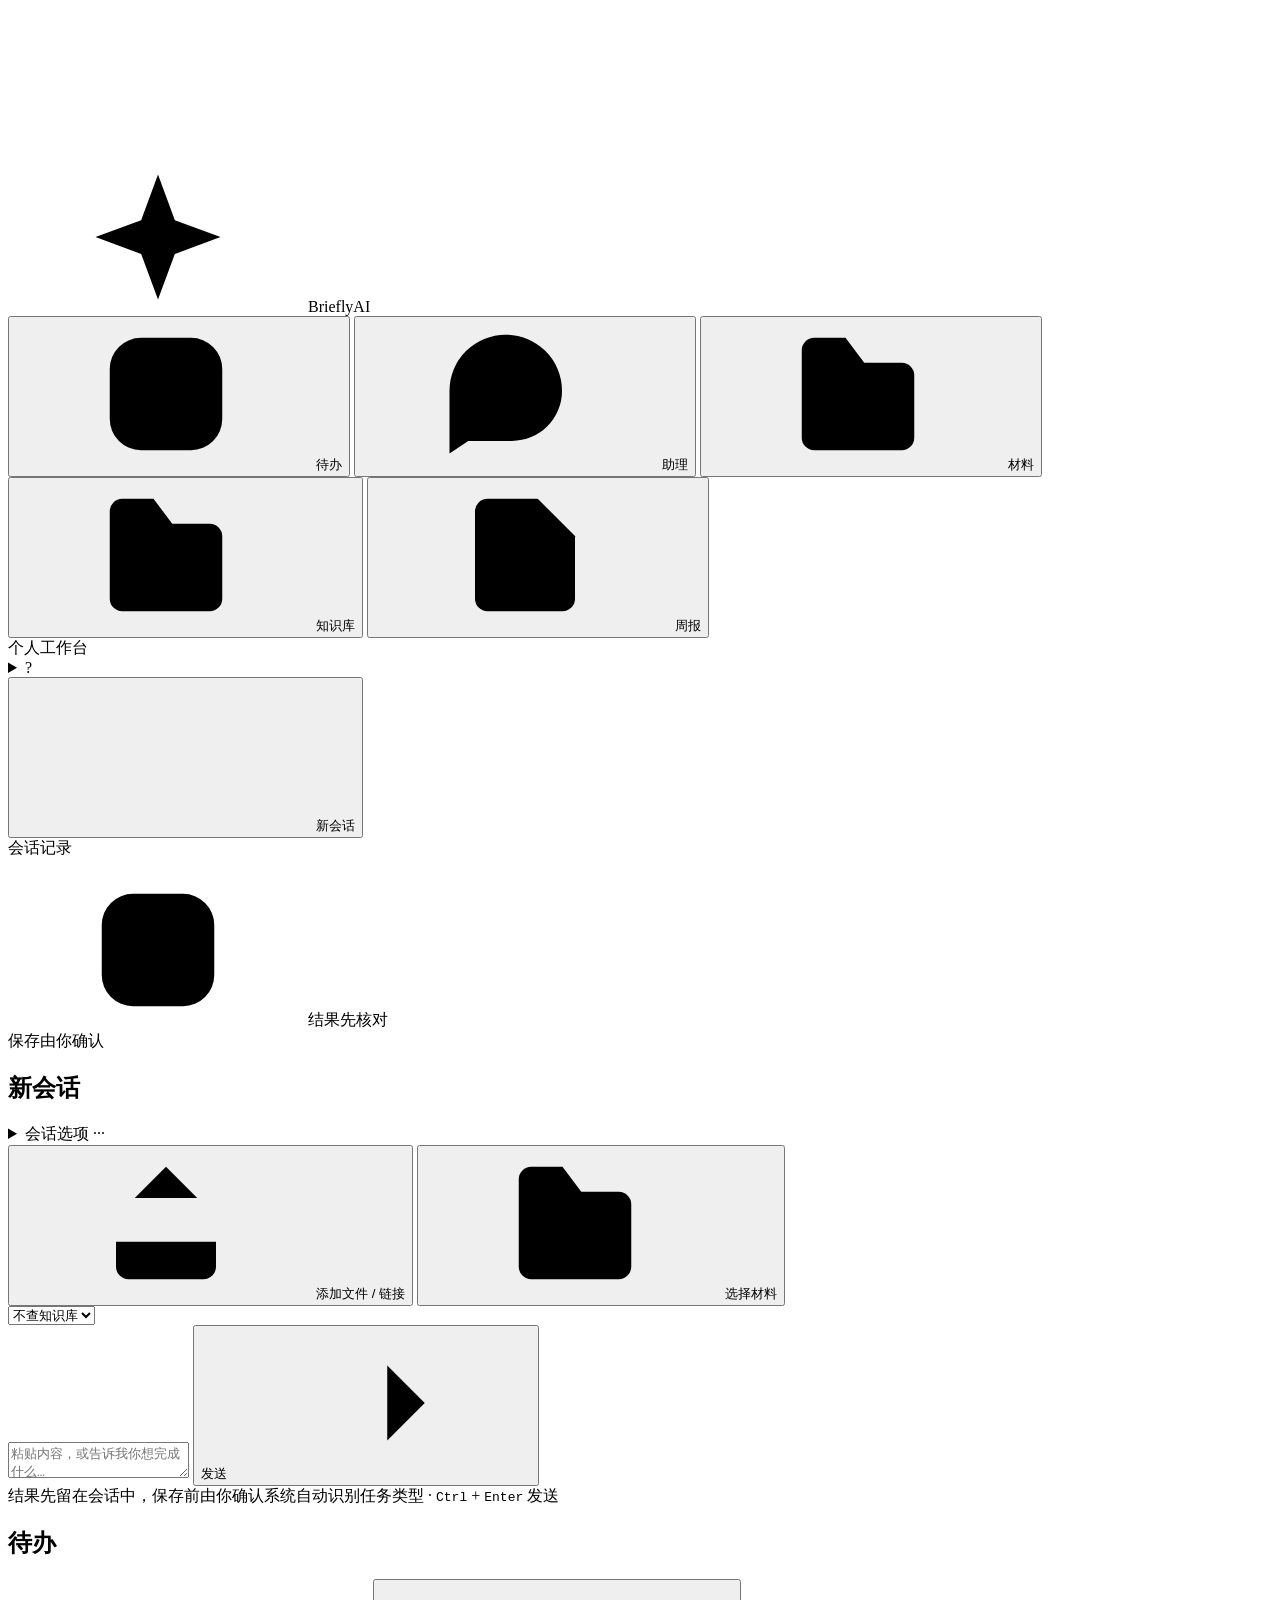
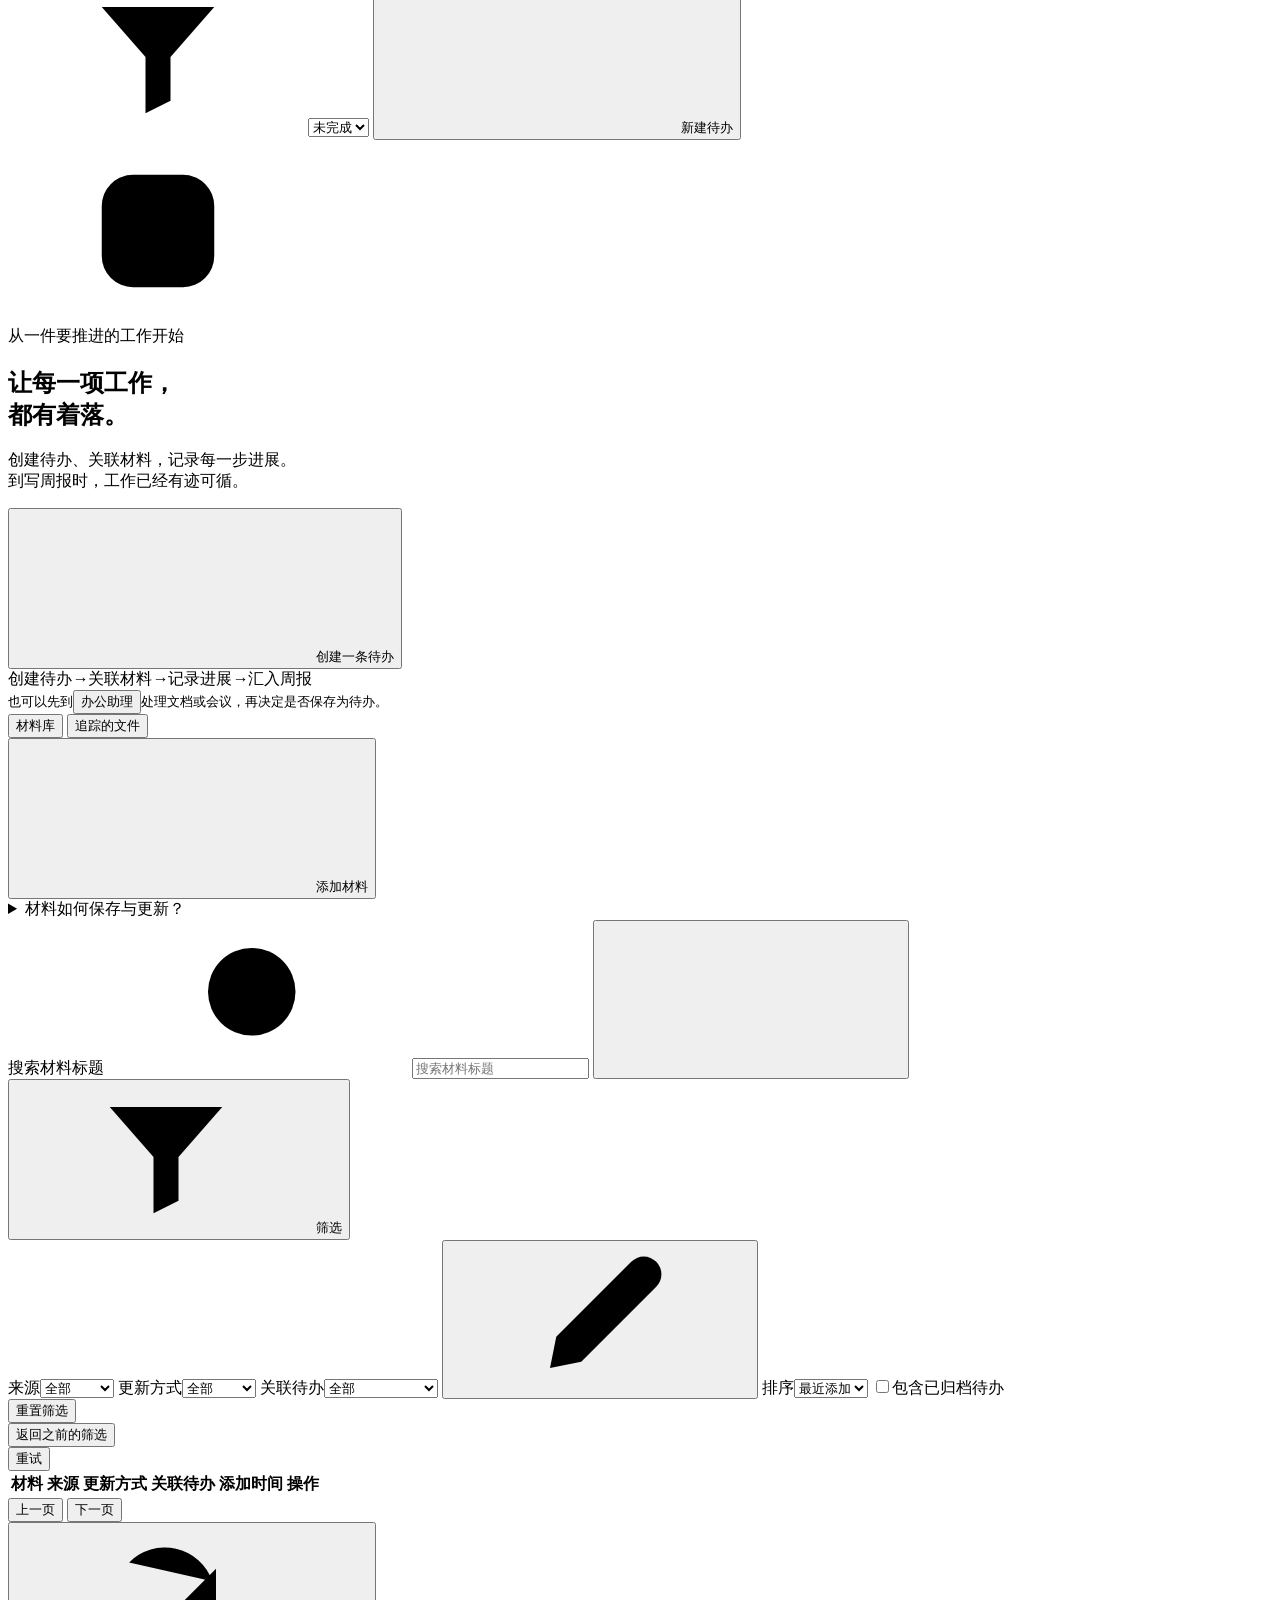
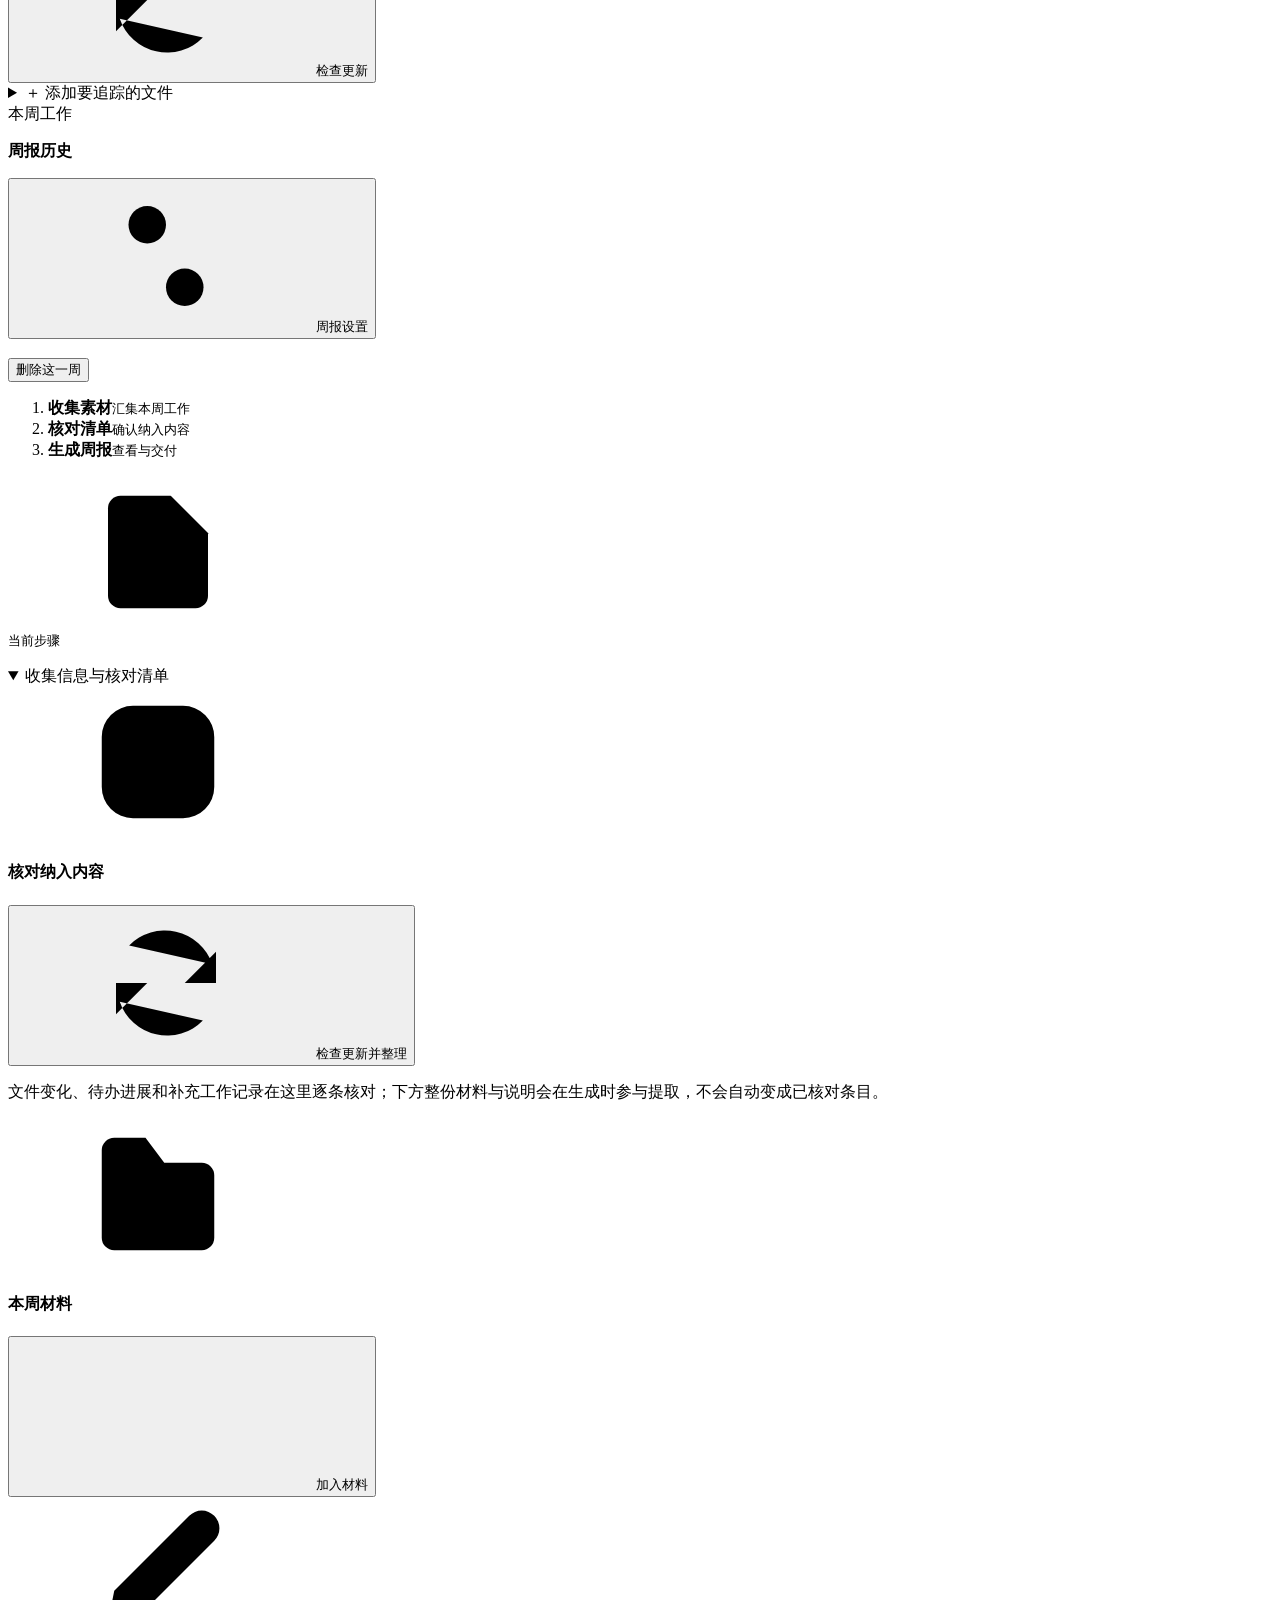
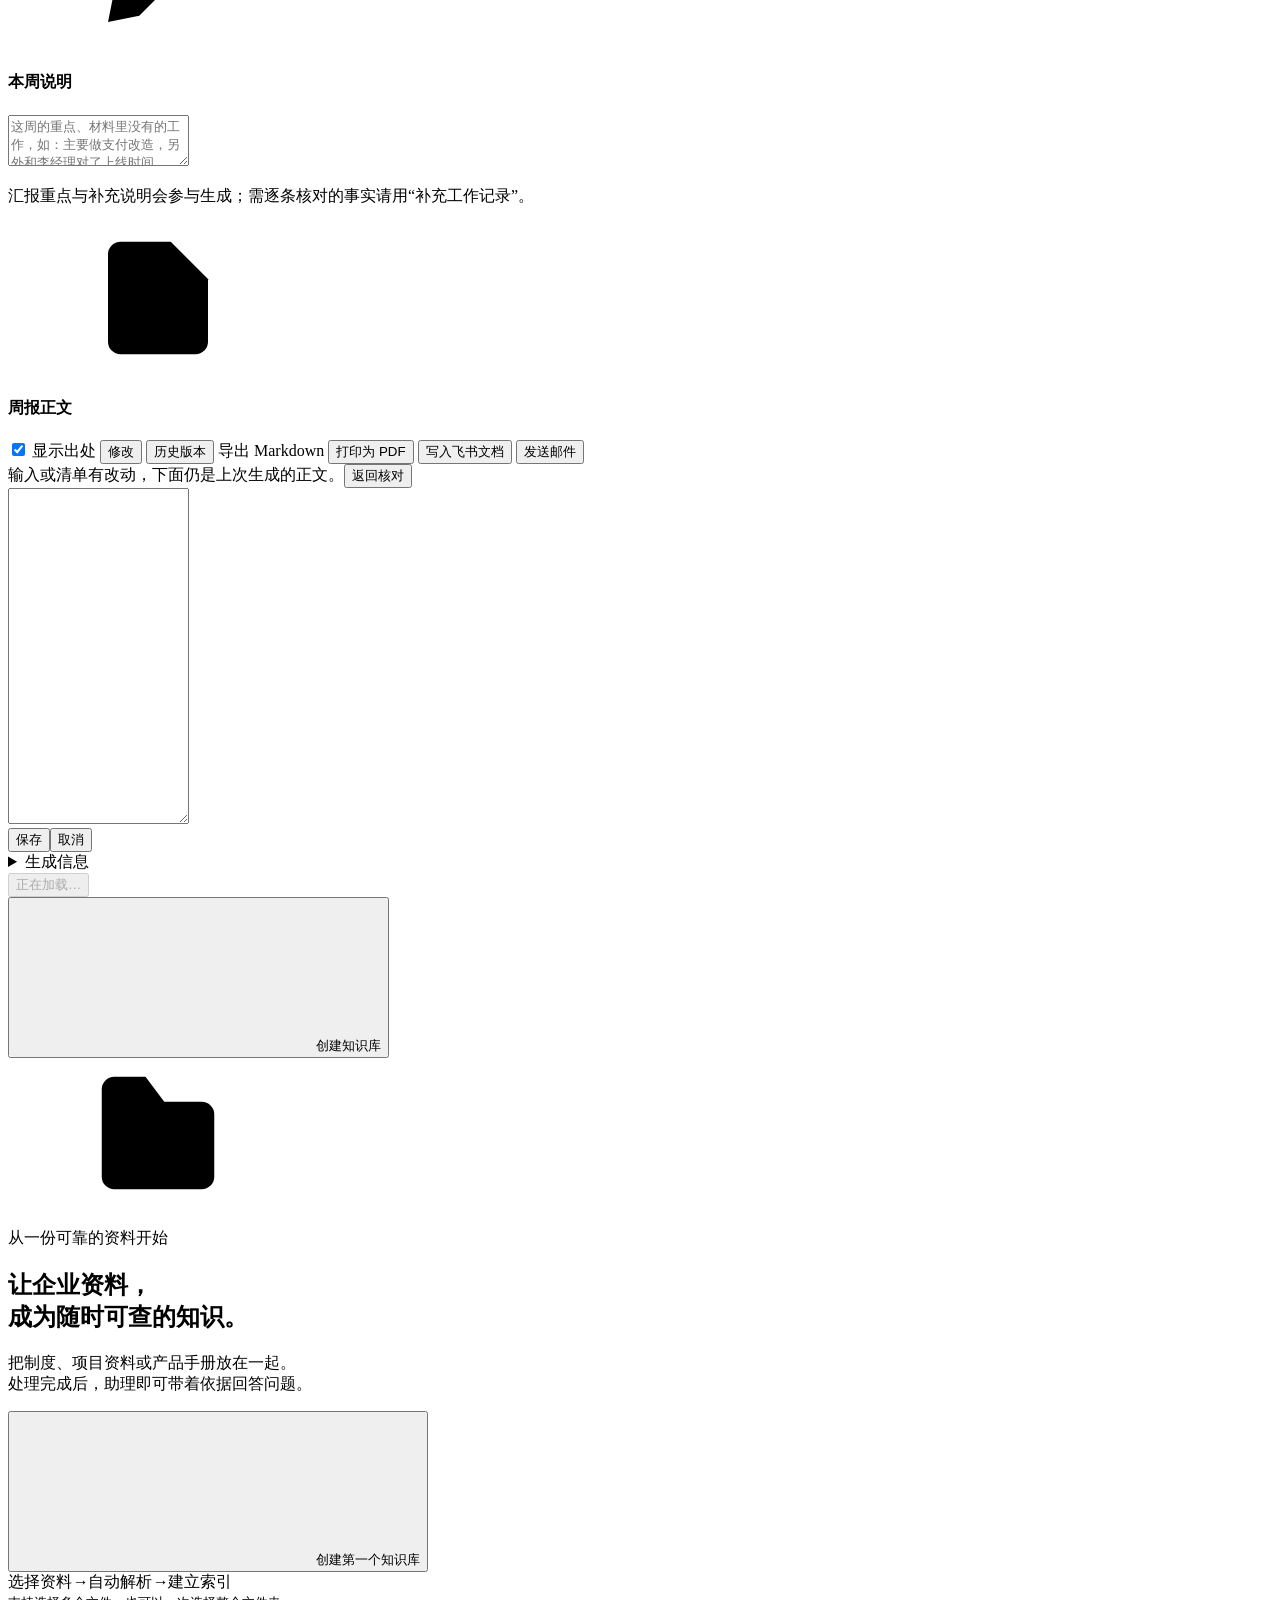
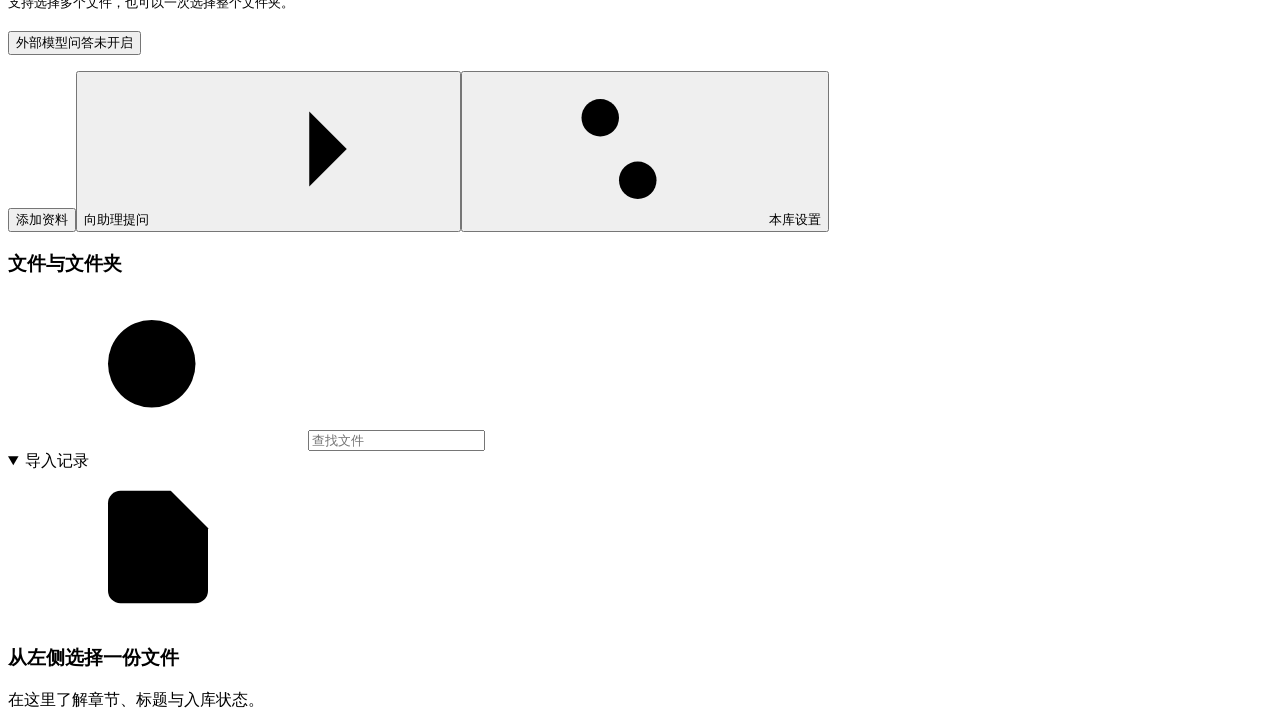
==== commit 24b06b68: "feat(web): richer knowledge outlines and a library settings modal - Outline rows show a one-line exc" ====
--- a/src/briefly/web/index.html
+++ b/src/briefly/web/index.html
@@ -24,6 +24,8 @@
     <symbol id="i-close" viewBox="0 0 24 24"><path d="m6 6 12 12M18 6 6 18"/></symbol>
     <symbol id="i-upload" viewBox="0 0 24 24"><path d="M12 16V3m-5 5 5-5 5 5M4 15v4a2 2 0 0 0 2 2h12a2 2 0 0 0 2-2v-4"/></symbol>
     <symbol id="i-refresh" viewBox="0 0 24 24"><path d="M20 7v5h-5M4 17v-5h5M6.1 6a8 8 0 0 1 13.3 3M4.6 15a8 8 0 0 0 13.3 3"/></symbol>
+    <symbol id="i-retry" viewBox="0 0 24 24"><path d="M20 12a8 8 0 1 1-2.3-5.7M20 4v5h-5"/></symbol>
+    <symbol id="i-copy" viewBox="0 0 24 24"><rect x="9" y="9" width="12" height="12" rx="2"/><path d="M15 9V5a2 2 0 0 0-2-2H5a2 2 0 0 0-2 2v8a2 2 0 0 0 2 2h4"/></symbol>
     <symbol id="i-settings" viewBox="0 0 24 24"><path d="M4 7h16M4 17h16"/><circle cx="9" cy="7" r="3" fill="var(--panel)"/><circle cx="15" cy="17" r="3" fill="var(--panel)"/></symbol>
     <symbol id="i-tick" viewBox="0 0 24 24"><path d="m5 12 4 4L19 6"/></symbol>
     <symbol id="i-minus" viewBox="0 0 24 24"><circle cx="12" cy="12" r="9"/><path d="M8 12h8"/></symbol>
@@ -502,7 +504,7 @@
       <div id="kb-create-progress" class="hidden" role="status" aria-live="polite"></div>
       <p id="kb-message" role="status" class="muted small"></p>
       <div id="kb-content" class="hidden" role="region" aria-labelledby="kb-current-name">
-        <div class="kb-content-heading"><div><h3 id="kb-current-name"></h3><p id="kb-library-summary" class="muted small"></p></div><div class="row gap wrap"><button id="kb-open-upload" class="primary">添加资料</button><button id="kb-to-chat" class="ghost">向助理提问 <svg class="icon action-icon" aria-hidden="true"><use href="#i-arrow"/></svg></button><button id="kb-open-settings" class="ghost" aria-controls="kb-library-settings" aria-expanded="false"><svg class="icon action-icon" aria-hidden="true"><use href="#i-settings"/></svg>本库设置</button></div></div>
+        <div class="kb-content-heading"><div><div class="kb-title-line"><h3 id="kb-current-name"></h3><button type="button" id="kb-egress-chip" class="kb-egress-chip" data-allowed="false" aria-haspopup="dialog" title="本库外发授权，点击修改"><i aria-hidden="true"></i><span>外部模型问答未开启</span></button></div><p id="kb-library-summary" class="muted small"></p></div><div class="row gap wrap"><button id="kb-open-upload" class="primary">添加资料</button><button id="kb-to-chat" class="ghost">向助理提问 <svg class="icon action-icon" aria-hidden="true"><use href="#i-arrow"/></svg></button><button id="kb-open-settings" class="ghost" aria-haspopup="dialog"><svg class="icon action-icon" aria-hidden="true"><use href="#i-settings"/></svg>本库设置</button></div></div>
         <div id="kb-transfers" aria-live="polite"></div>
         <div class="kb-explorer">
           <aside class="kb-file-panel" aria-label="知识库文件"><div class="kb-tree-heading"><h3>文件与文件夹</h3><label class="kb-tree-search"><svg class="icon" aria-hidden="true"><use href="#i-search"/></svg><input id="kb-file-search" type="search" placeholder="查找文件" aria-label="查找知识库文件"></label></div>
@@ -510,16 +512,6 @@
           </aside>
           <section id="kb-inspector" class="kb-inspector" aria-label="文件结构" aria-live="polite"><div class="kb-inspector-empty"><span class="empty-icon"><svg class="icon" aria-hidden="true"><use href="#i-report"/></svg></span><h3>从左侧选择一份文件</h3><p class="muted">在这里了解章节、标题与入库状态。</p></div></section>
         </div>
-        <details id="kb-library-settings" class="kb-settings"><summary>本库设置 · 授权、检索范围与单次问答</summary><section class="knowledge-section"><h3>单次问答</h3>
-          <p class="muted small">日常提问与连续追问可使用上方「向助理提问」。此处保留单次核验及其范围设置。</p>
-          <label><input id="kb-all" type="checkbox" checked> 检索当前库全部有效文档</label>
-          <label class="stack" for="kb-question">问题<textarea id="kb-question" rows="3" maxlength="4000" placeholder="例如：上海住宿上限及适用对象是什么？"></textarea></label>
-          <label class="knowledge-consent"><input id="kb-external" type="checkbox"> 允许本知识库外发：提问时把问题、标题和召回片段经规则处理后发送给已配置的外部生成服务（一次设置，对本库之后的问答和助理均生效，可随时关闭）</label>
-          <p class="muted small">规则处理常见邮箱、手机号、密钥和指定字段，不保证识别所有企业敏感信息。未开启时只在本地核验依据，不生成回答。</p>
-          <details><summary>更多范围与外发设置</summary><label class="stack">额外隐藏的字段（每行一个，最多50项）<textarea id="kb-private" rows="2"></textarea></label>
-            <label><input id="kb-partial" type="checkbox"> 范围有未就绪文档时，允许仅依据可用部分回答</label></details>
-          <button id="kb-ask" class="primary">核验依据并回答</button><div id="kb-result" aria-live="polite"></div>
-        </section></details>
       </div>
     </section>
   </main>
@@ -556,6 +548,17 @@
       <div class="row gap end"><button id="kb-create-cancel" type="button" class="ghost">取消</button><button id="kb-create" type="submit" class="primary">创建并上传</button></div>
     </form>
   </dialog>
+  <dialog id="kb-settings-dialog" class="kb-settings-dialog" aria-labelledby="kb-settings-title">
+    <div class="dialog-head"><h3 id="kb-settings-title">本库设置</h3><button type="button" id="kb-settings-close" class="ghost icon-close" aria-label="关闭本库设置"><svg class="icon" aria-hidden="true"><use href="#i-close"/></svg></button></div>
+    <section class="kb-setting">
+      <div class="kb-setting-row">
+        <div><strong>允许外部模型问答</strong><p class="muted small">开启后，向本库提问时会把问题、标题和召回片段经规则处理后发送给已配置的外部生成服务。一次设置，对本库之后的知识问答和助理均生效，可随时关闭。</p></div>
+        <label class="switch"><input id="kb-external" type="checkbox" role="switch" aria-label="允许本知识库外发"><span aria-hidden="true"></span></label>
+      </div>
+      <p class="muted small">未开启时只在本地检索并核验依据，不生成回答。规则处理常见邮箱、手机号和密钥，不保证识别所有企业敏感信息；每次回答都会显示发送了多少片段。</p>
+      <p id="kb-settings-status" class="small" role="status"></p>
+    </section>
+  </dialog>
   <dialog id="kb-source"><h3 id="kb-source-title"></h3><p id="kb-source-info" class="muted small"></p><pre id="kb-source-text"></pre><div class="row end"><button id="kb-source-close" class="primary">关闭</button></div></dialog>
 
   <!-- 出处弹窗 -->
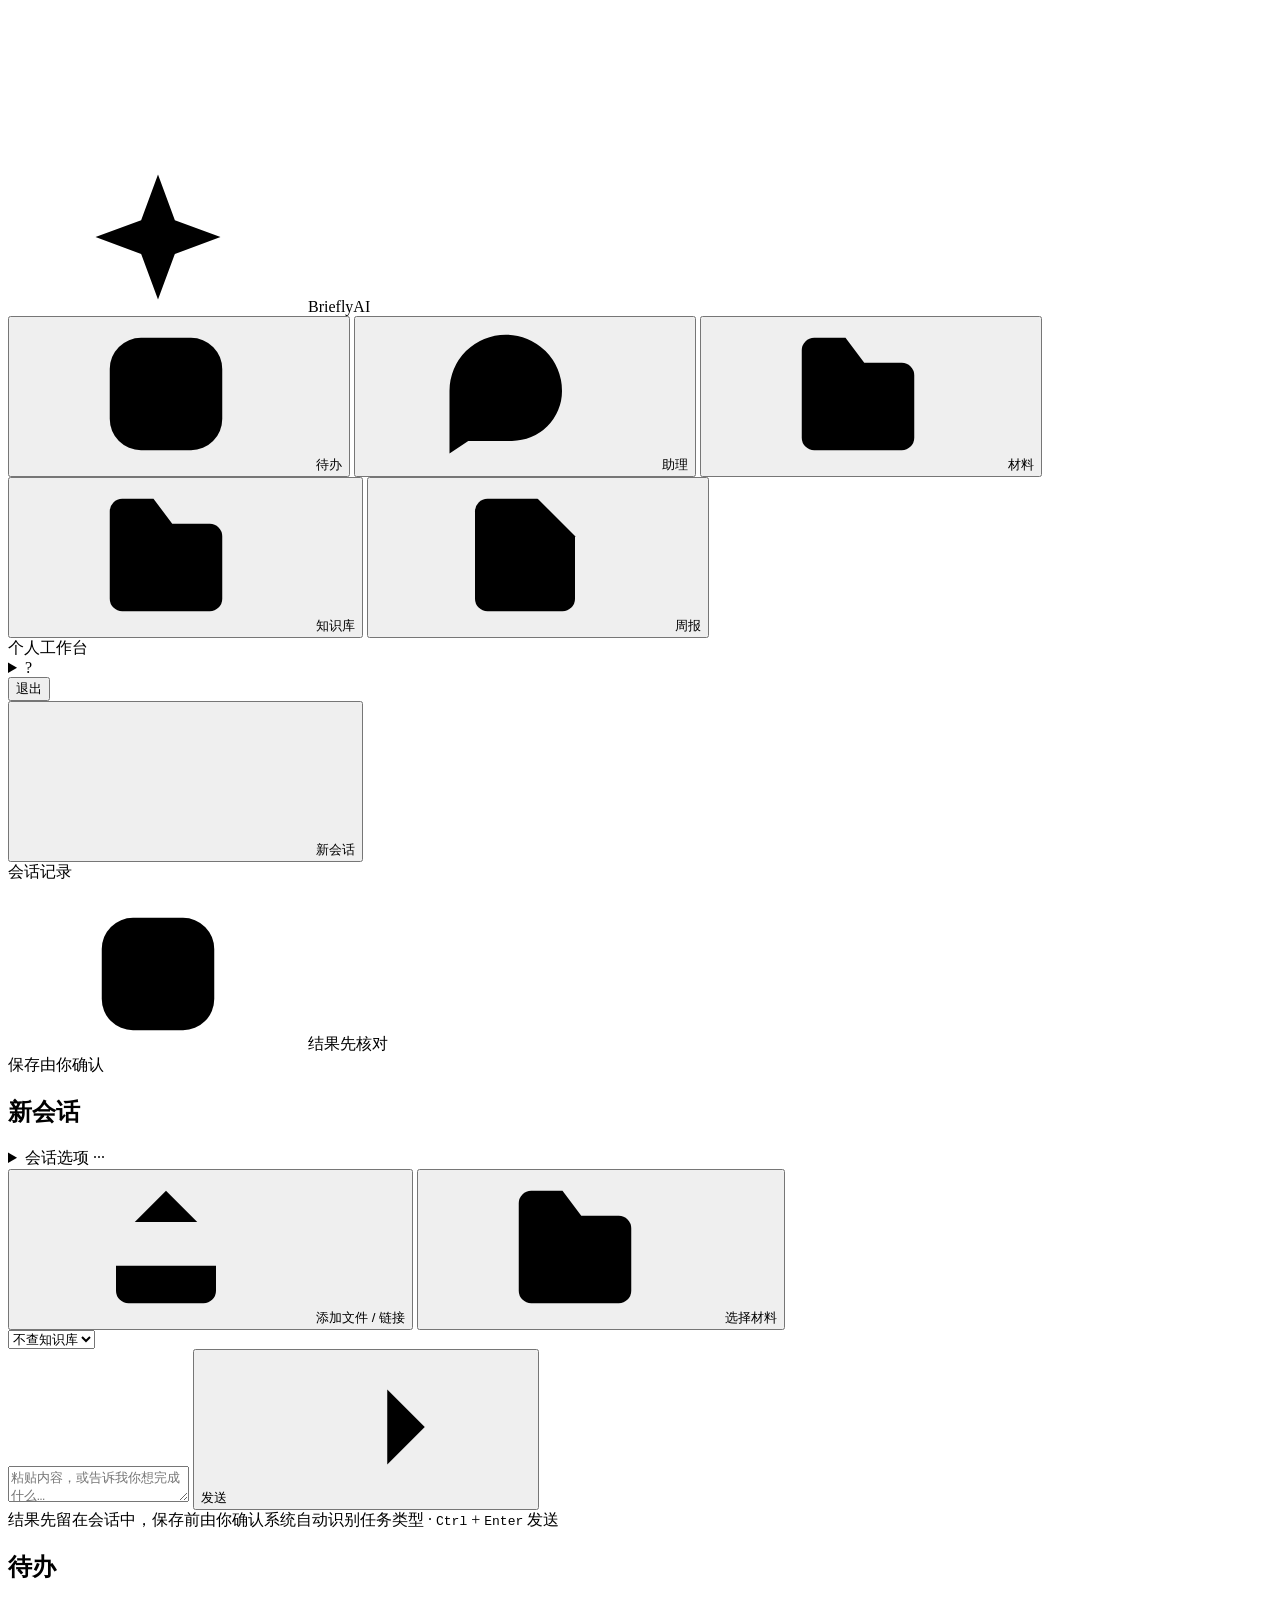
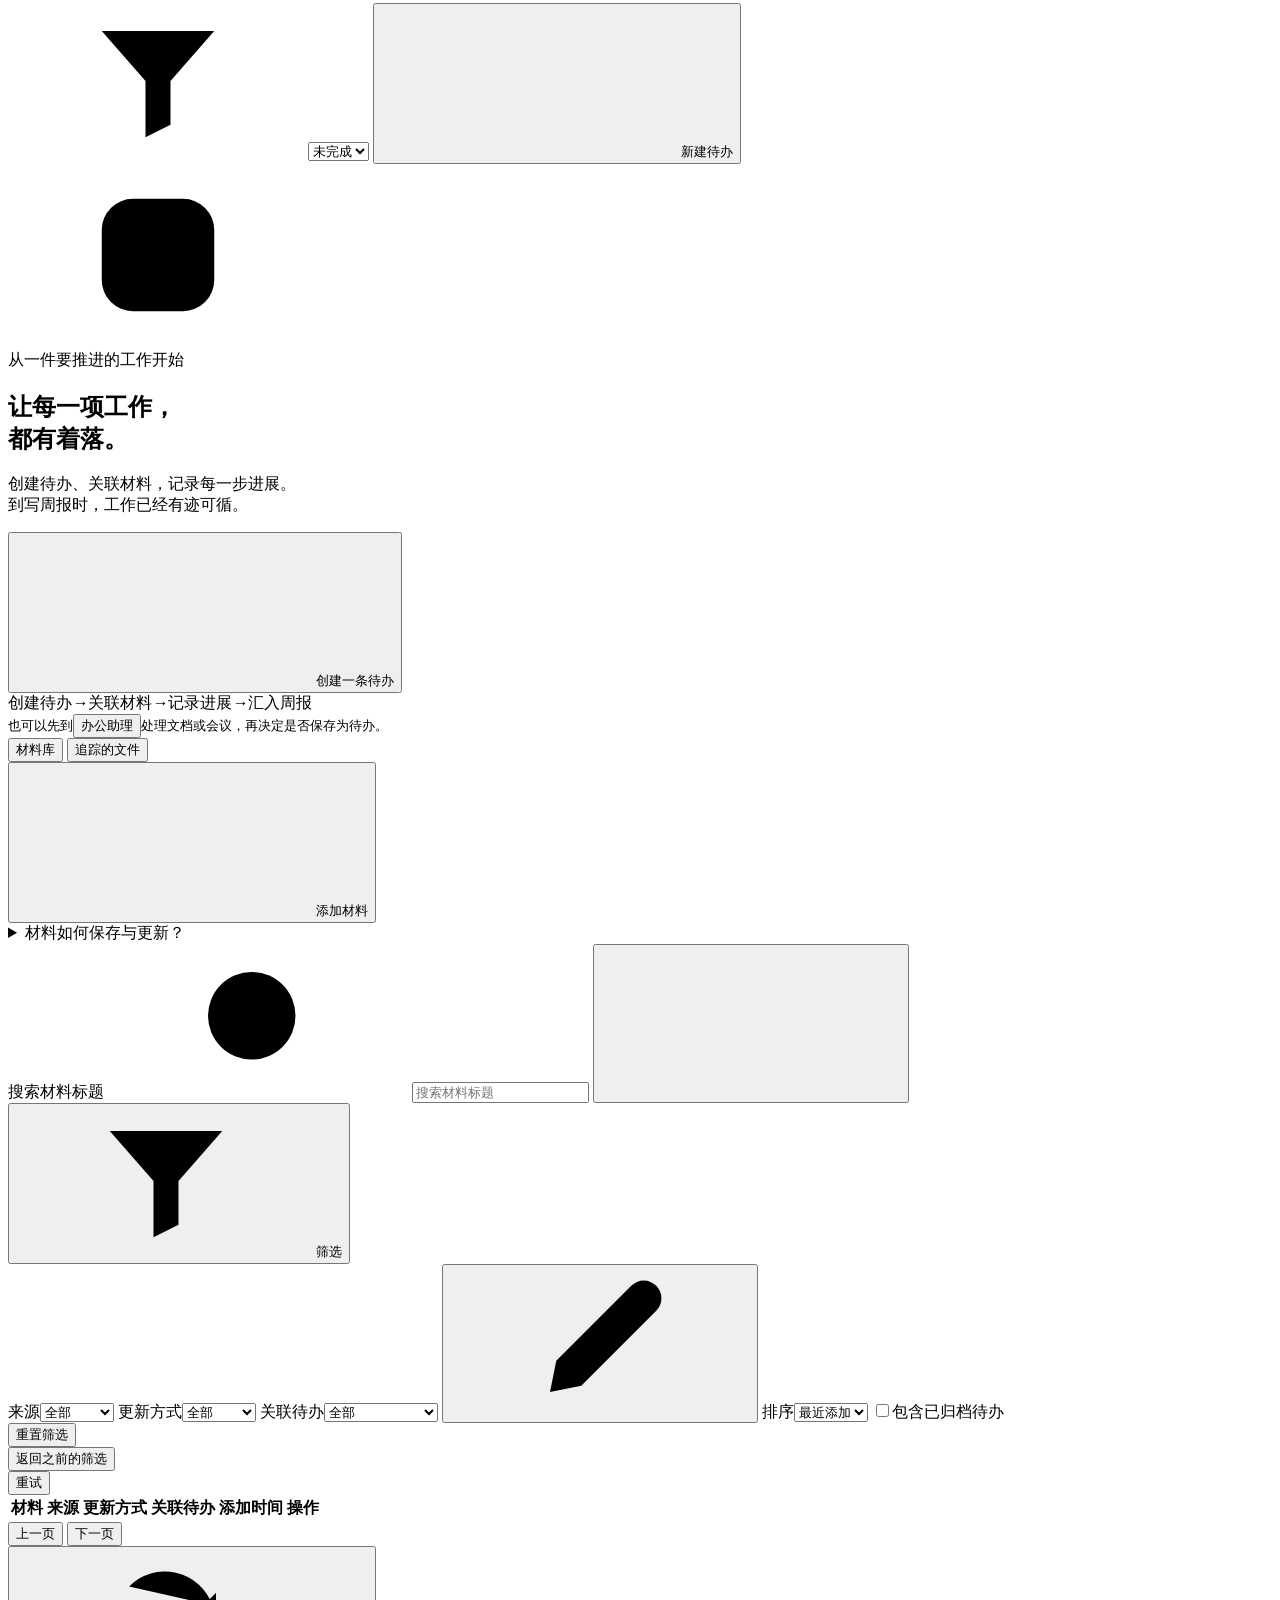
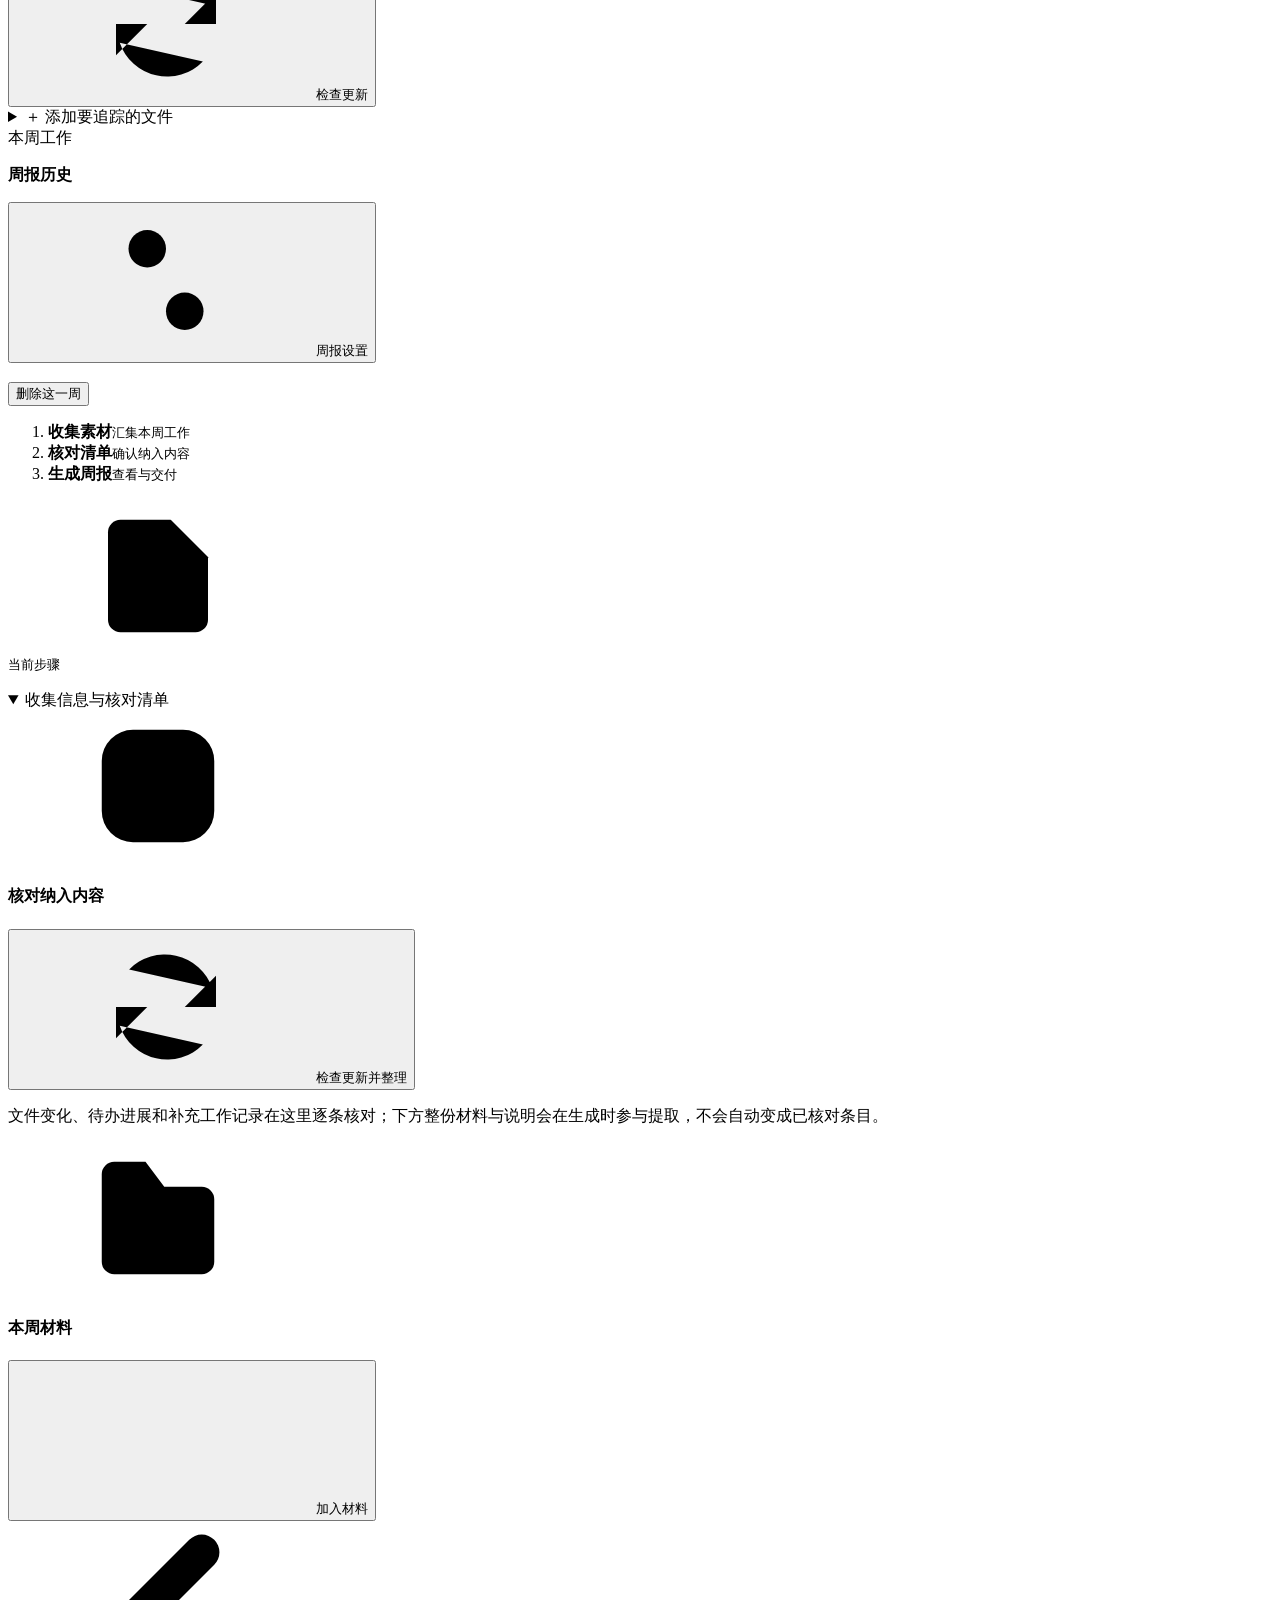
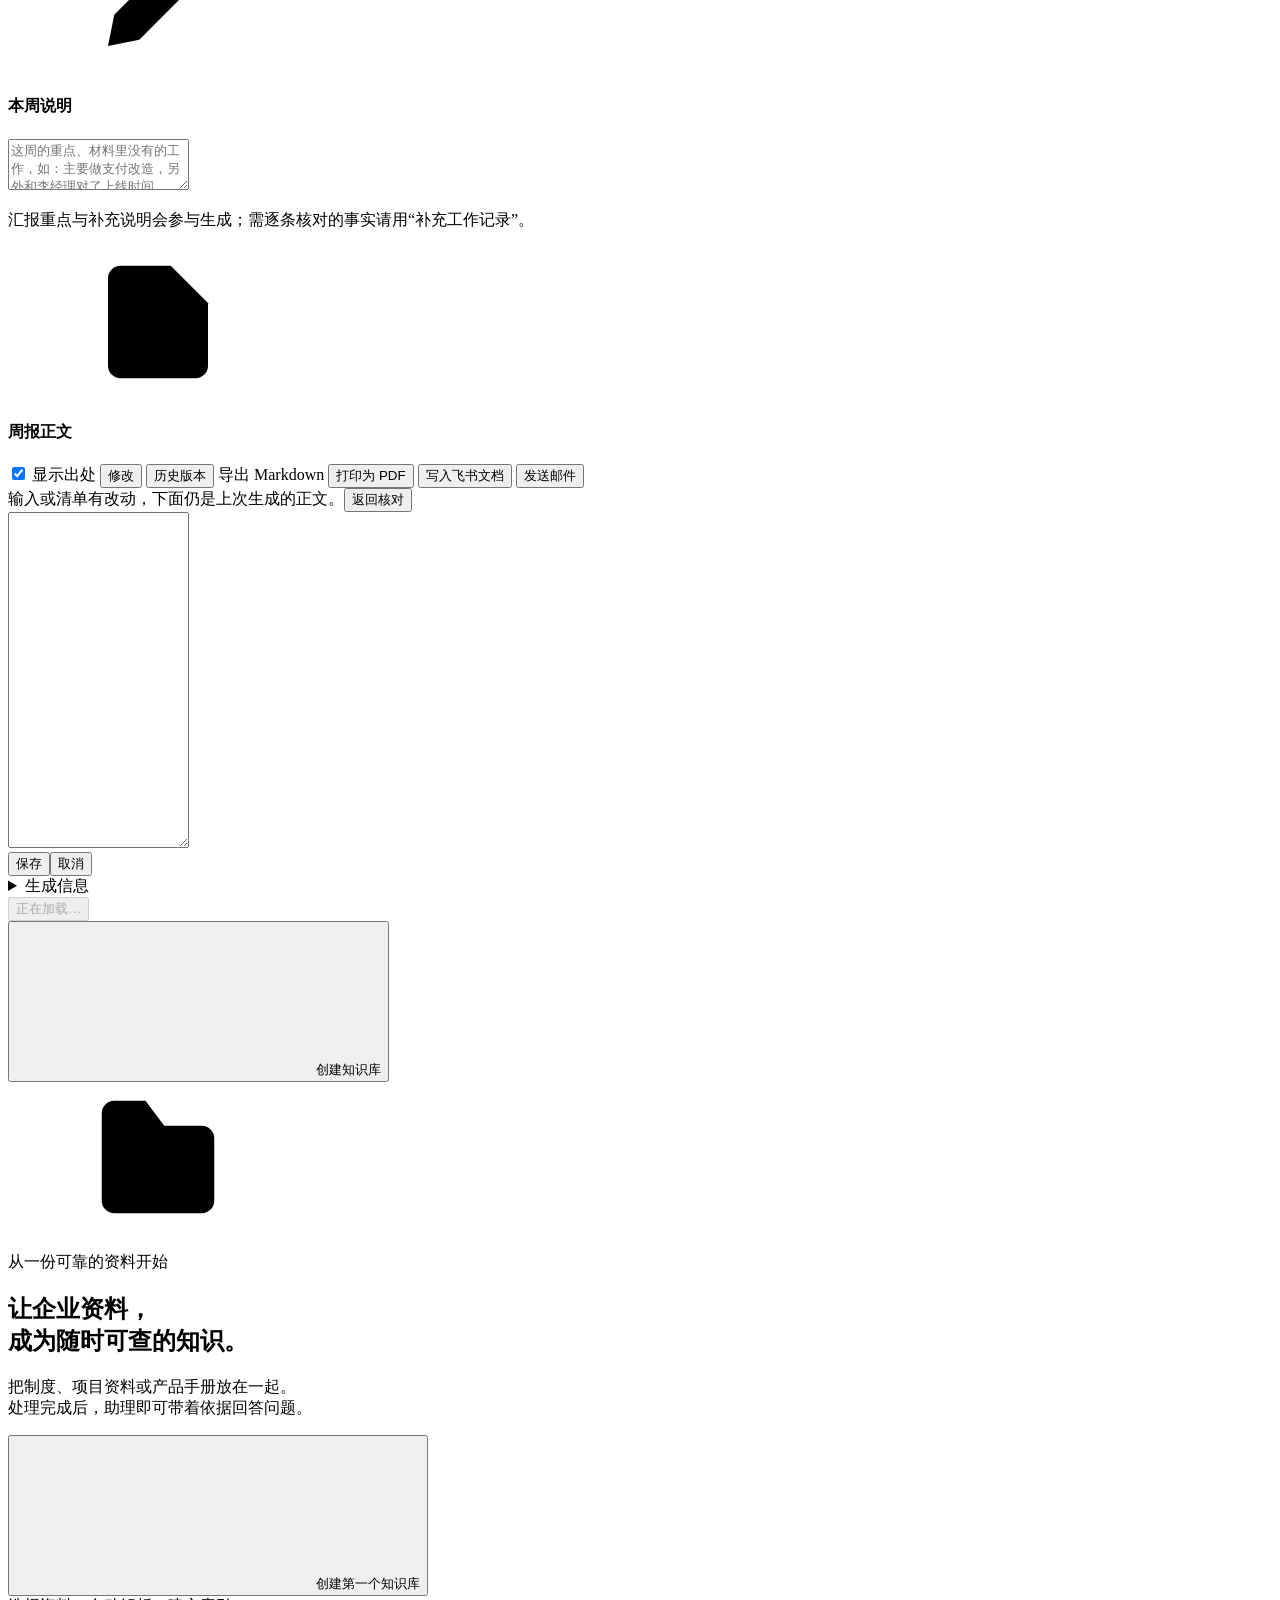
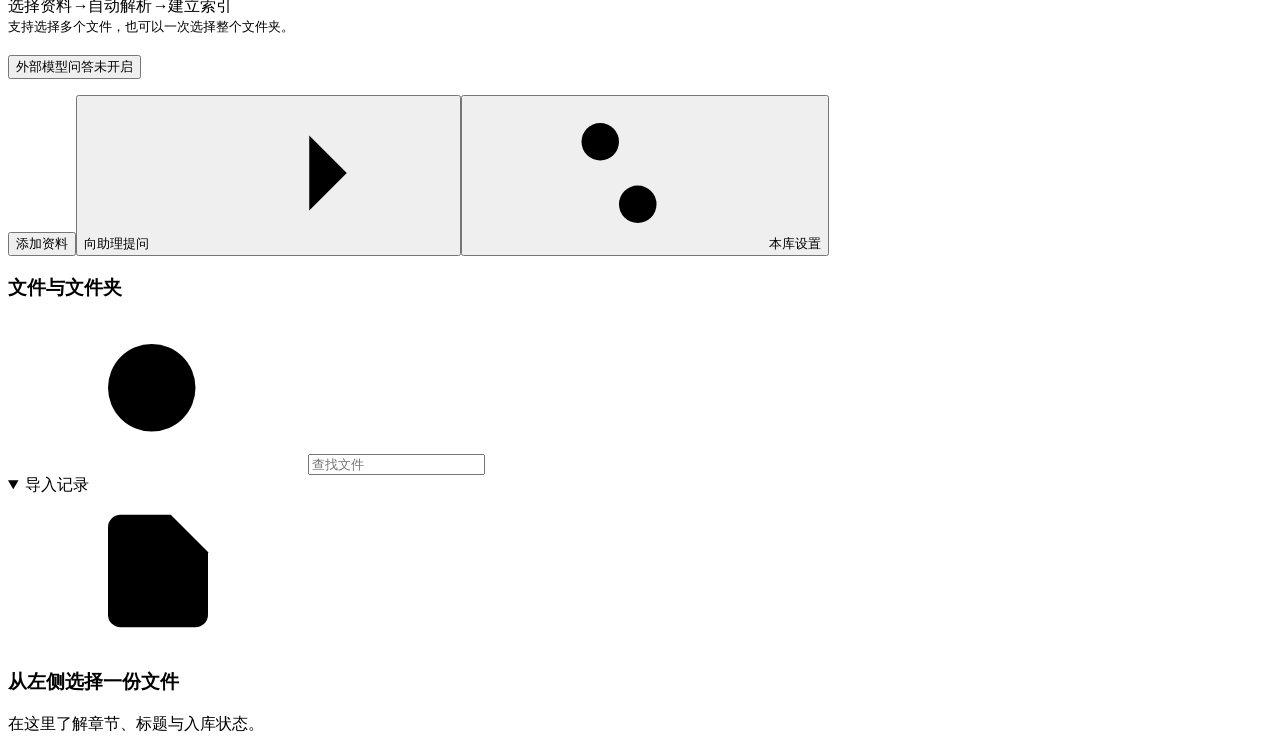
==== commit 9de37698: "feat(auth): require login by default with an access token Add a single access token with web login, " ====
--- a/src/briefly/web/index.html
+++ b/src/briefly/web/index.html
@@ -46,6 +46,7 @@
     </nav>
     <div class="workspace-label">个人工作台</div>
     <details class="help-menu"><summary aria-label="帮助与文档">?</summary><a href="/docs" target="_blank" rel="noopener">接口文档 ↗</a></details>
+    <button id="logout" type="button" class="ghost small hidden">退出</button>
   </header>
   <div id="inbox" class="inbox hidden"></div>
   <div id="app-status" class="notice hidden" role="alert"></div>
@@ -149,7 +150,7 @@
       </div>
       <div id="todo-msg" class="notice hidden"></div>
       <div id="todo-info" class="todo-info"></div>
-      <form id="todo-edit-form" class="stack hidden" aria-label="编辑任务详情">
+      <form id="todo-edit-form" class="stack hidden" novalidate aria-label="编辑任务详情">
         <label class="stack">标题<input id="todo-edit-title" name="title" maxlength="200" required></label>
         <label class="stack">说明<textarea id="todo-edit-description" name="description" rows="4"></textarea></label>
         <label class="stack">截止日期<input id="todo-edit-due" name="due" type="date"></label>
@@ -533,7 +534,7 @@
         </section>
   </dialog>
   <dialog id="kb-create-dialog" aria-labelledby="kb-create-title">
-    <form id="kb-create-form" class="stack">
+    <form id="kb-create-form" class="stack" novalidate>
       <div class="kb-create-heading"><div><h3 id="kb-create-title">创建知识库</h3><p class="muted small">填写名称，添加至少一份资料。提交后可在页面查看处理进度。</p></div><button id="kb-create-close" type="button" class="ghost" aria-label="关闭创建知识库">×</button></div>
       <label class="stack" for="kb-name">知识库名称<input id="kb-name" required maxlength="200" placeholder="例如：办公制度、项目资料"></label>
       <div class="kb-file-zone"><svg class="icon" aria-hidden="true"><use href="#i-upload"/></svg><strong>添加知识库资料</strong><p>选择文件或文件夹，包含子文件夹中的支持格式。</p>
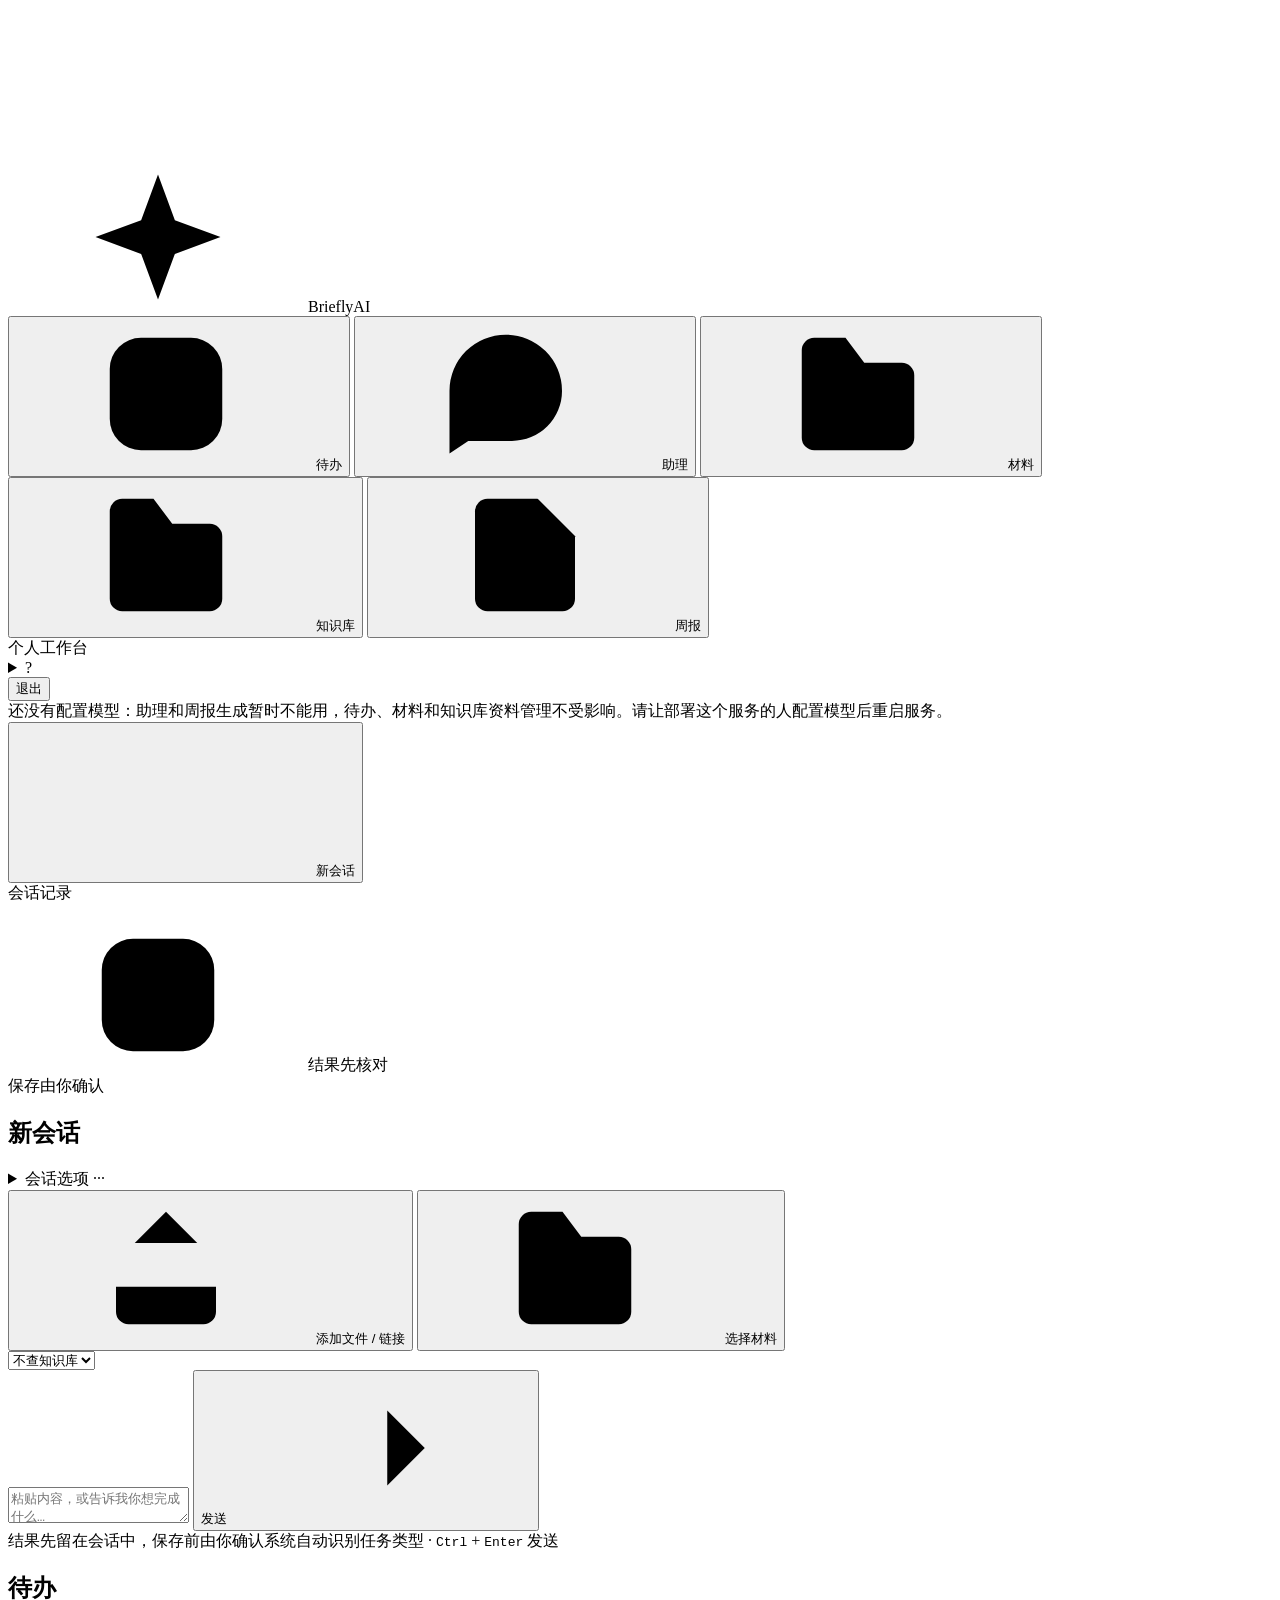
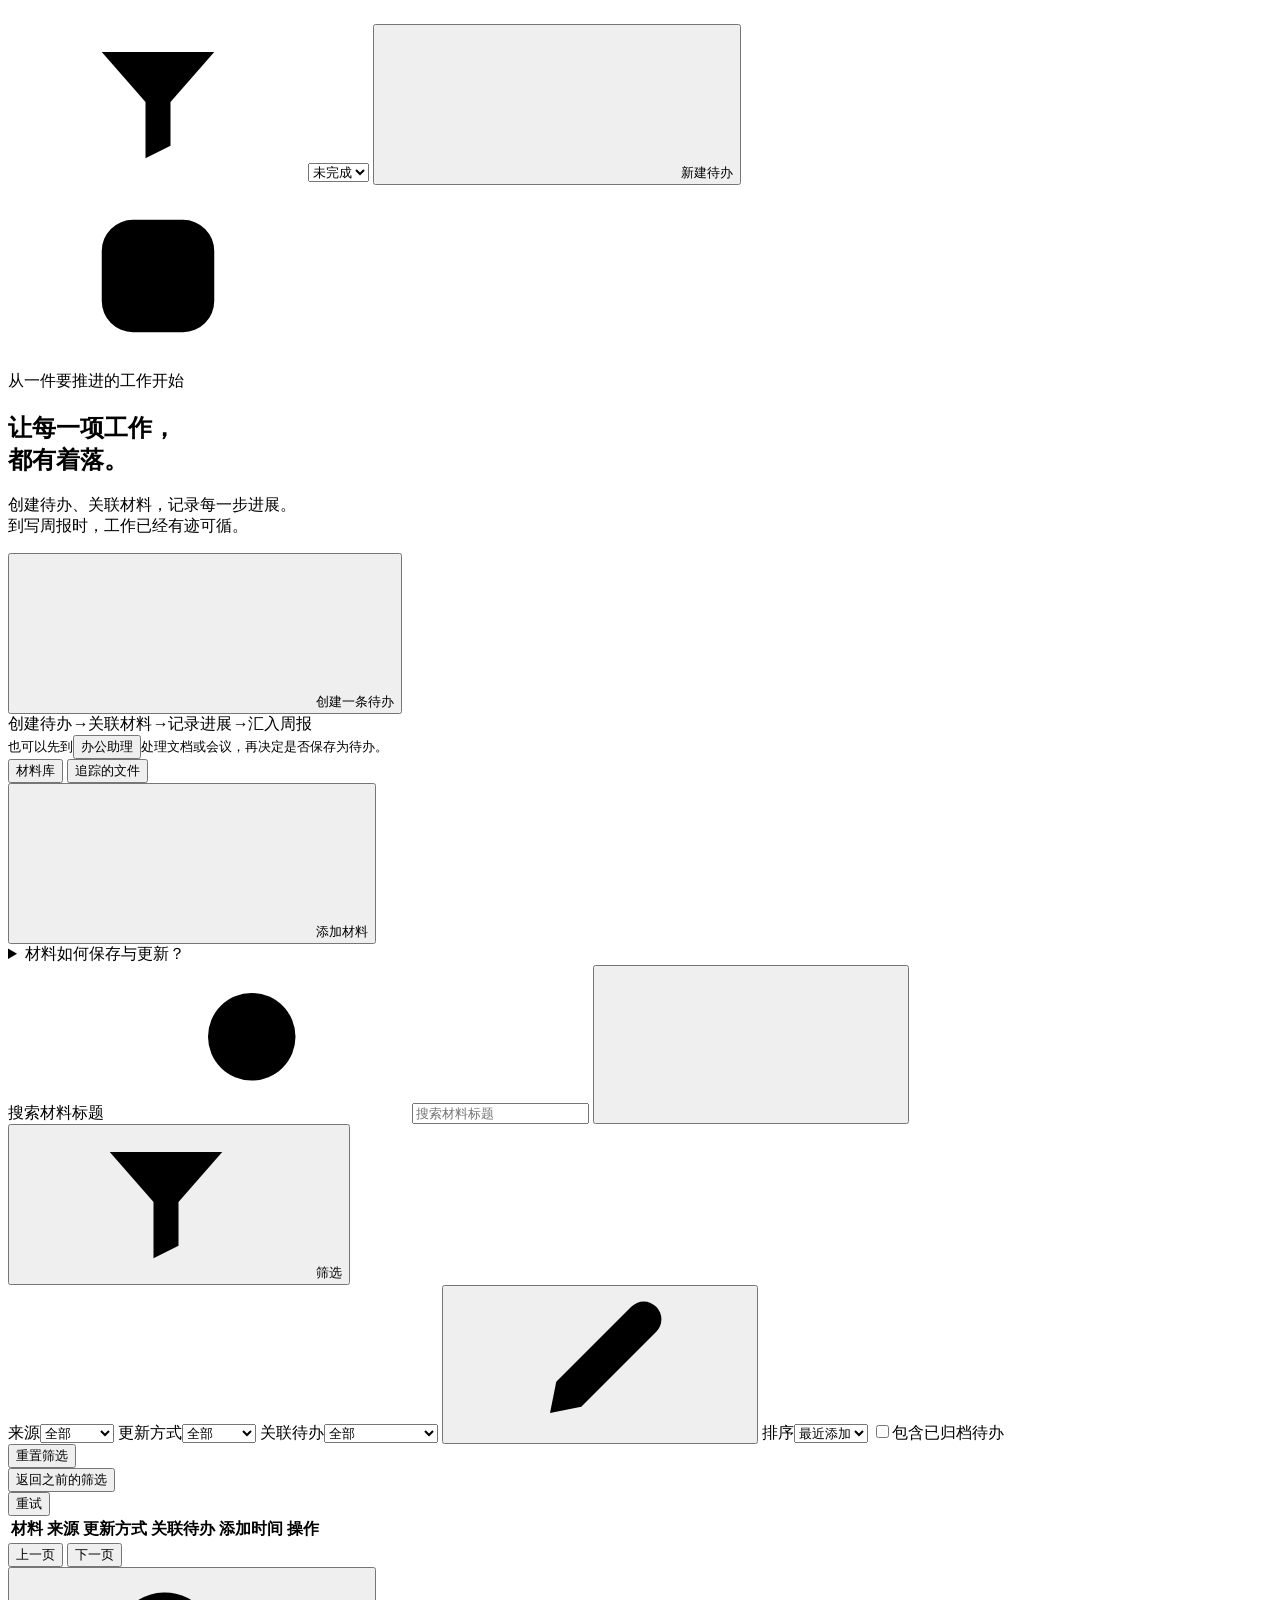
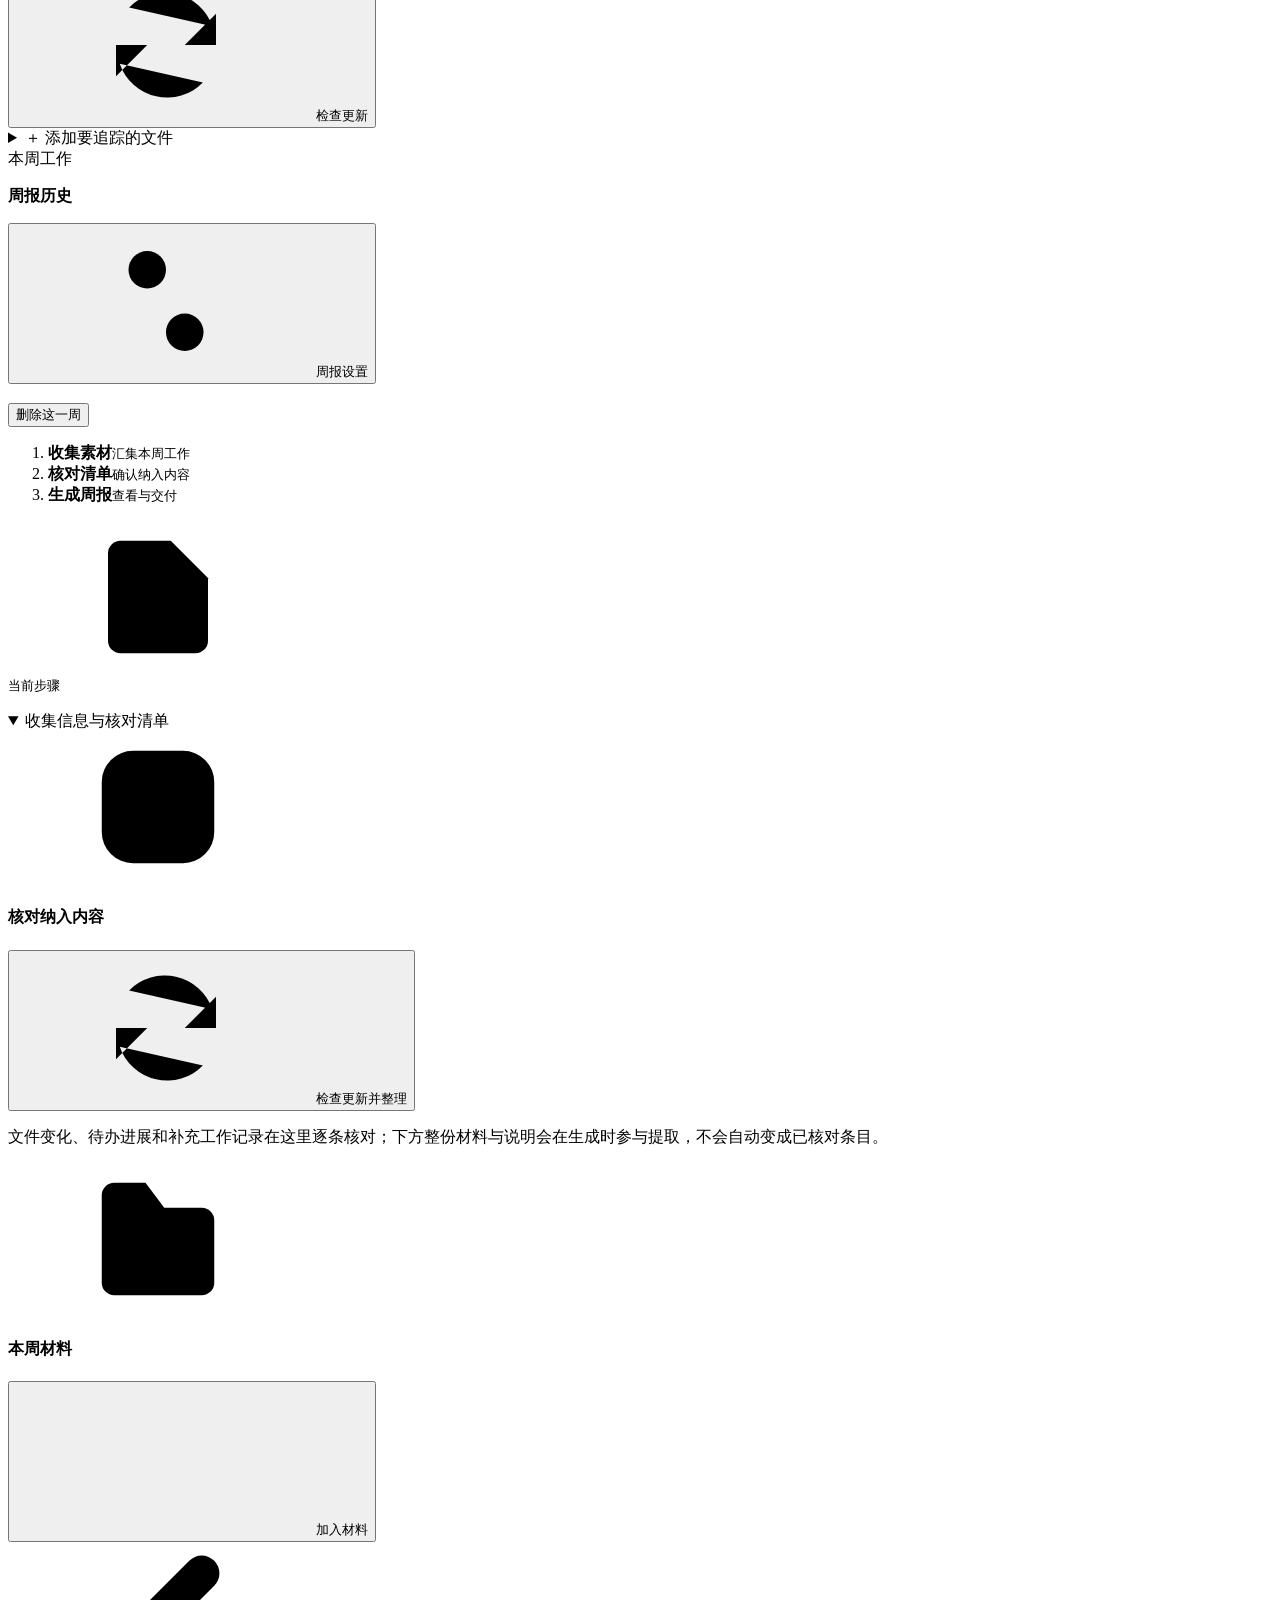
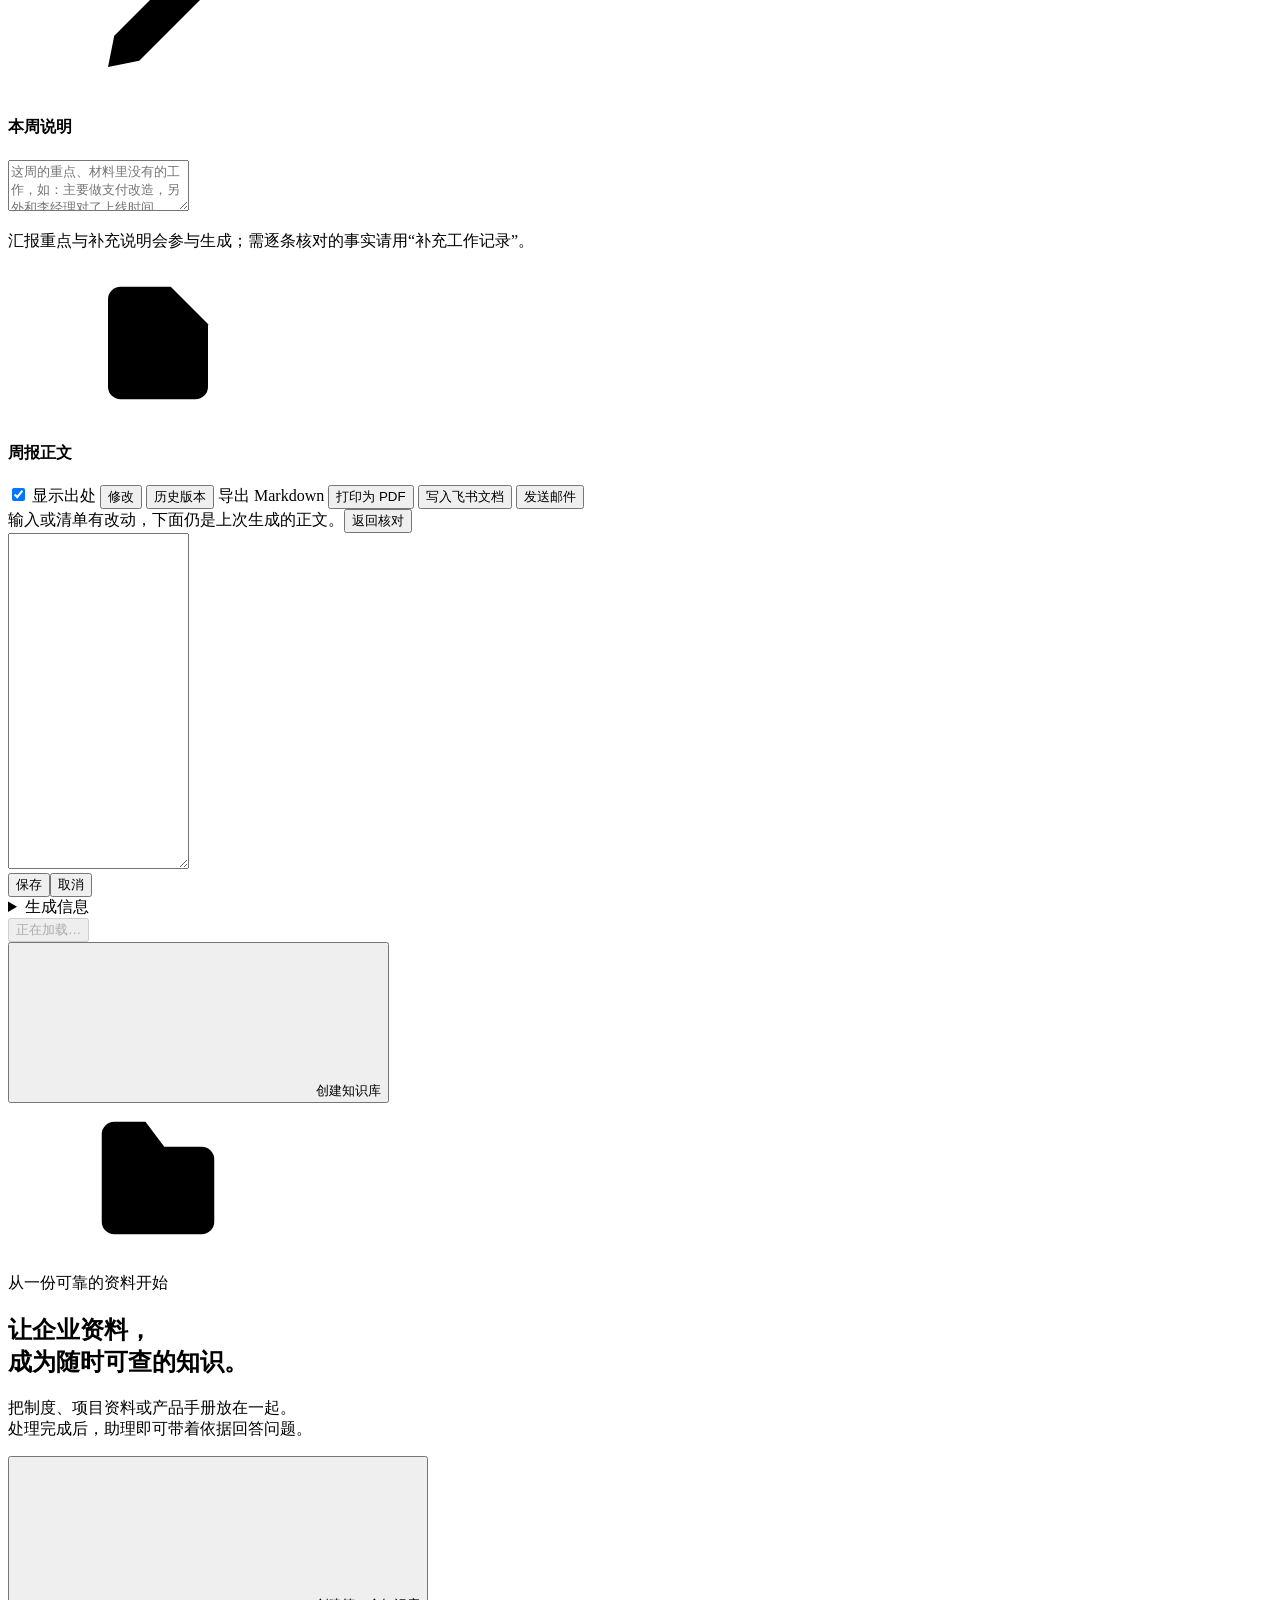
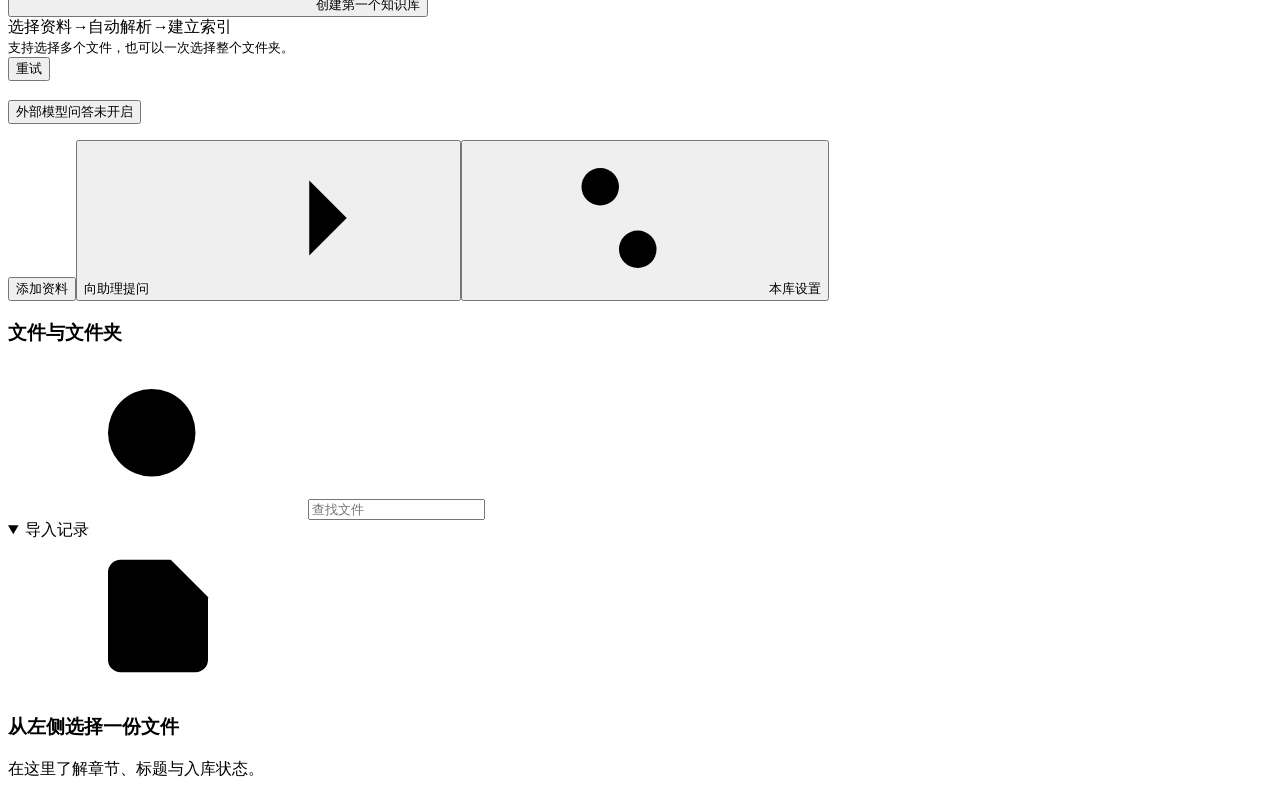
==== commit 693047cc: "fix(web): handle failures, repeats and empty states found in the UX walkthrough W4-04. Walked every " ====
--- a/src/briefly/web/index.html
+++ b/src/briefly/web/index.html
@@ -50,6 +50,7 @@
   </header>
   <div id="inbox" class="inbox hidden"></div>
   <div id="app-status" class="notice hidden" role="alert"></div>
+  <div id="model-status" class="notice warn hidden" role="status">还没有配置模型：助理和周报生成暂时不能用，待办、材料和知识库资料管理不受影响。请让部署这个服务的人配置模型后重启服务。</div>
 
   <template id="chat-welcome">
     <div class="empty welcome">
@@ -97,6 +98,7 @@
       </div>
       <div id="context-box" class="notice hidden"></div>
       <div id="chat-kb-notice" class="notice warn hidden" role="status"></div>
+      <div id="chat-msg" class="notice error hidden" role="alert"></div>
       <div id="messages" class="messages" role="log" aria-label="会话内容" aria-live="polite"></div>
       <form id="composer" class="composer">
         <div class="row gap wrap">
@@ -503,6 +505,7 @@
         </div>
       </div>
       <div id="kb-create-progress" class="hidden" role="status" aria-live="polite"></div>
+      <div id="kb-load-error" class="notice error hidden" role="alert"><span id="kb-load-error-text"></span> <button type="button" id="kb-load-retry" class="ghost small">重试</button></div>
       <p id="kb-message" role="status" class="muted small"></p>
       <div id="kb-content" class="hidden" role="region" aria-labelledby="kb-current-name">
         <div class="kb-content-heading"><div><div class="kb-title-line"><h3 id="kb-current-name"></h3><button type="button" id="kb-egress-chip" class="kb-egress-chip" data-allowed="false" aria-haspopup="dialog" title="本库外发授权，点击修改"><i aria-hidden="true"></i><span>外部模型问答未开启</span></button></div><p id="kb-library-summary" class="muted small"></p></div><div class="row gap wrap"><button id="kb-open-upload" class="primary">添加资料</button><button id="kb-to-chat" class="ghost">向助理提问 <svg class="icon action-icon" aria-hidden="true"><use href="#i-arrow"/></svg></button><button id="kb-open-settings" class="ghost" aria-haspopup="dialog"><svg class="icon action-icon" aria-hidden="true"><use href="#i-settings"/></svg>本库设置</button></div></div>
